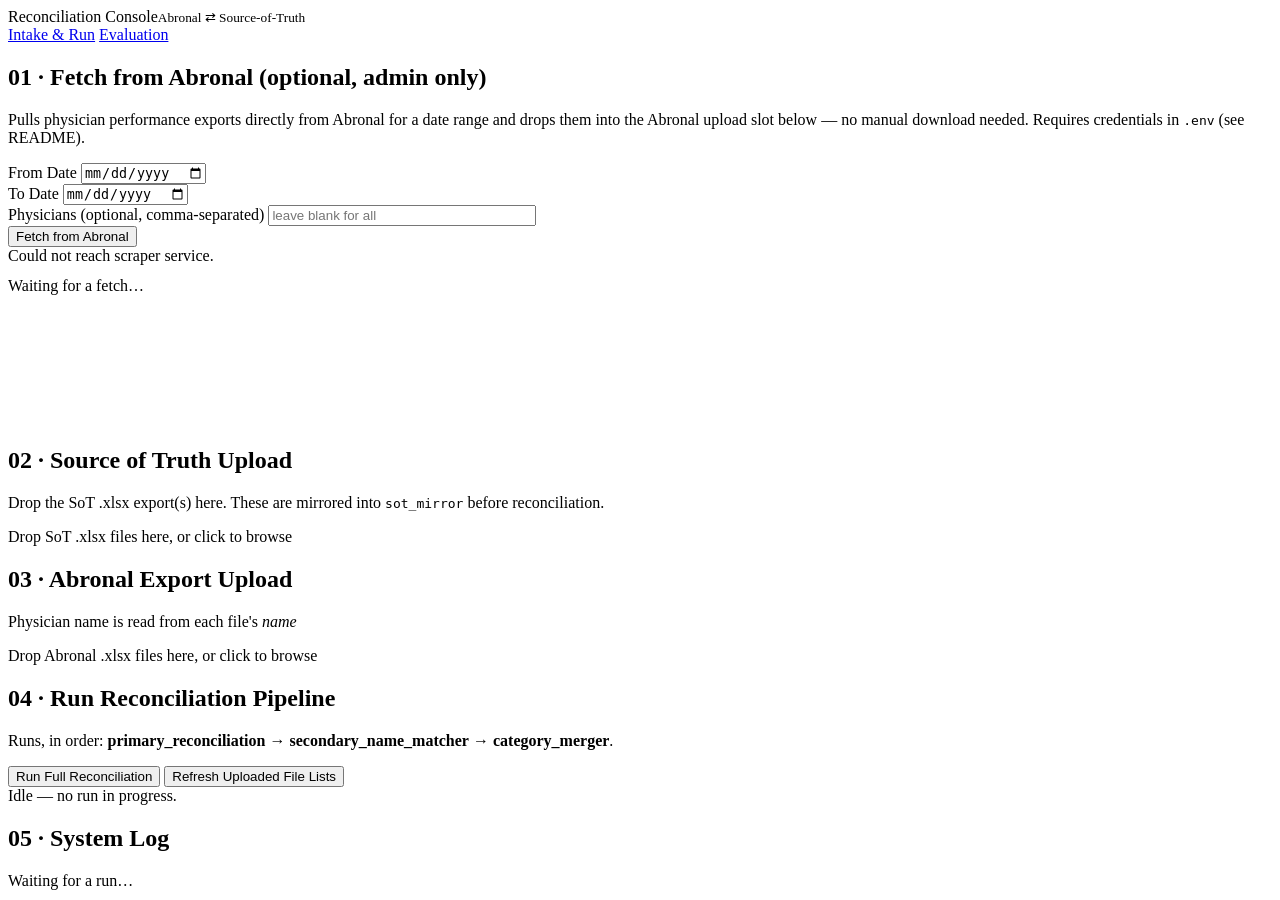
==== frontend/index.html @ 1ea1be26 "fork" ====
<!DOCTYPE html>
<html lang="en">
<head>
<meta charset="UTF-8">
<title>Reconciliation Console — Intake</title>
<link rel="stylesheet" href="/static/style.css?v=7">
</head>
<body>
<header class="masthead">
  <div class="title">Reconciliation Console<small>Abronal ⇄ Source-of-Truth</small></div>
  <div class="header-right">
    <nav class="tabs">
      <a href="/">Intake &amp; Run</a>
      <a href="/evaluation">Evaluation</a>
      <a href="/admin" id="adminTabLink" style="display:none;">Admin</a>
    </nav>
    <div class="user-chip" id="userChip"></div>
  </div>
</header>

<main>
  <div class="card" id="scrapeCard">
    <h2>01 · Fetch from Abronal (optional, admin only)</h2>
    <p class="meta-line">Pulls physician performance exports directly from Abronal for a date range and drops them into the Abronal upload slot below — no manual download needed. Requires credentials in <code>.env</code> (see README).</p>
    <div class="filters-row">
      <div class="field">
        <label>From Date</label>
        <input type="date" id="scrapeFrom">
      </div>
      <div class="field">
        <label>To Date</label>
        <input type="date" id="scrapeTo">
      </div>
      <div class="field">
        <label>Physicians (optional, comma-separated)</label>
        <input type="text" id="scrapePhysicians" placeholder="leave blank for all" style="width:260px;">
      </div>
      <div class="field">
        <button id="scrapeBtn">Fetch from Abronal</button>
      </div>
    </div>
    <div class="progress-wrap">
      <div class="progress-bar"><div class="progress-fill" id="scrapeFill"></div></div>
      <div class="progress-label" id="scrapeLabel">Idle — no fetch in progress.</div>
    </div>
    <div class="status-banner" id="scrapeBanner"></div>
    <div class="log-window" id="scrapeLog" style="height:150px; margin-top:12px;">Waiting for a fetch…</div>
  </div>

  <div class="grid-2">
    <div class="card">
      <h2>02 · Source of Truth Upload</h2>
      <p class="meta-line">Drop the SoT .xlsx export(s) here. These are mirrored into <code>sot_mirror</code> before reconciliation.</p>
      <div class="dropzone" id="sotZone">Drop SoT .xlsx files here, or click to browse</div>
      <input type="file" id="sotInput" accept=".xlsx" multiple style="display:none">
      <div class="filelist" id="sotList"></div>
    </div>

    <div class="card">
      <h2>03 · Abronal Export Upload</h2>
      <p class="meta-line">Physician name is read from each file's <em>name</em> </p>
      <div class="dropzone" id="abrZone">Drop Abronal .xlsx files here, or click to browse</div>
      <input type="file" id="abrInput" accept=".xlsx" multiple style="display:none">
      <div class="filelist" id="abrList"></div>
    </div>
  </div>

  <div class="card">
    <h2>04 · Run Reconciliation Pipeline</h2>
    <p class="meta-line">Runs, in order: <b>primary_reconciliation</b> → <b>secondary_name_matcher</b> → <b>category_merger</b>.</p>
    <div class="actions">
      <button id="runBtn">Run Full Reconciliation</button>
      <button id="refreshUploadsBtn" class="secondary">Refresh Uploaded File Lists</button>
    </div>

    <div class="progress-wrap">
      <div class="progress-bar"><div class="progress-fill" id="progressFill"></div></div>
      <div class="progress-label" id="progressLabel">Idle — no run in progress.</div>
    </div>

    <div class="status-banner" id="statusBanner"></div>
  </div>

  <div class="card">
    <h2>05 · System Log</h2>
    <div class="log-window" id="logWindow">Waiting for a run…</div>
  </div>
</main>

<script>
const API = "/api";

function wireDropzone(zoneId, inputId, listId, endpoint) {
  const zone = document.getElementById(zoneId);
  const input = document.getElementById(inputId);
  const list = document.getElementById(listId);

  zone.addEventListener('click', () => input.click());
  ['dragenter','dragover'].forEach(ev => zone.addEventListener(ev, e => { e.preventDefault(); zone.classList.add('drag'); }));
  ['dragleave','drop'].forEach(ev => zone.addEventListener(ev, e => { e.preventDefault(); zone.classList.remove('drag'); }));
  zone.addEventListener('drop', e => upload(e.dataTransfer.files));
  input.addEventListener('change', e => upload(e.target.files));

  async function upload(files) {
    if (!files || !files.length) return;
    const fd = new FormData();
    for (const f of files) fd.append('files', f);
    zone.textContent = 'Uploading…';
    const res = await fetch(`${API}/pipeline/upload/${endpoint}`, { method: 'POST', body: fd });
    const data = await res.json();
    zone.textContent = `Drop more ${endpoint === 'sot' ? 'SoT' : 'Abronal'} .xlsx files here, or click to browse`;
    refreshUploads();
  }
}
wireDropzone('sotZone', 'sotInput', 'sotList', 'sot');
wireDropzone('abrZone', 'abrInput', 'abrList', 'abronal');

async function checkScraperConfig() {
  const scrapeBtn = document.getElementById('scrapeBtn');
  const scrapeLabel = document.getElementById('scrapeLabel');
  try {
    const res = await fetch(`${API}/scraper/config-check`);
    const data = await res.json();
    if (!data.configured) {
      scrapeLabel.textContent = 'Not configured — add BASE_URL / USERNAME / PASSWORD / ROLE to .env (see README).';
    }
  } catch (e) {
    scrapeLabel.textContent = 'Could not reach scraper service.';
  }
}
checkScraperConfig();

document.getElementById('scrapeBtn').addEventListener('click', async () => {
  const scrapeBtn = document.getElementById('scrapeBtn');
  const scrapeLog = document.getElementById('scrapeLog');
  const scrapeFill = document.getElementById('scrapeFill');
  const scrapeLabel = document.getElementById('scrapeLabel');
  const scrapeBanner = document.getElementById('scrapeBanner');

  const fromDate = document.getElementById('scrapeFrom').value;
  const toDate = document.getElementById('scrapeTo').value;
  const physicansRaw = document.getElementById('scrapePhysicians').value.trim();
  if (!fromDate || !toDate) {
    alert('Pick a From and To date first.');
    return;
  }
  const physicians = physicansRaw ? physicansRaw.split(',').map(s => s.trim()).filter(Boolean) : null;

  scrapeBtn.disabled = true;
  scrapeLog.textContent = '';
  scrapeBanner.className = 'status-banner';
  scrapeFill.style.width = '5%';
  scrapeLabel.textContent = 'Starting fetch…';

  const res = await fetch(`${API}/scraper/run`, {
    method: 'POST',
    headers: { 'Content-Type': 'application/json' },
    body: JSON.stringify({ from_date: fromDate, to_date: toDate, physicians }),
  });
  const { batch_id } = await res.json();

  const proto = location.protocol === 'https:' ? 'wss' : 'ws';
  const ws = new WebSocket(`${proto}://${location.host}/api/scraper/ws/${batch_id}`);

  ws.onmessage = (evt) => {
    const line = evt.data;
    if (line.startsWith('SCRAPE_DONE::')) {
      const success = line.endsWith('success');
      scrapeFill.style.width = success ? '100%' : scrapeFill.style.width;
      scrapeLabel.textContent = success ? 'Fetch complete.' : 'Fetch failed — see log.';
      scrapeBanner.textContent = success
        ? `Abronal export fetched successfully. Files are now in the Abronal upload list below.`
        : `Fetch failed. Check the log window above for details.`;
      scrapeBanner.classList.add('show', success ? 'success' : 'fail');
      scrapeBtn.disabled = false;
      ws.close();
      refreshUploads();
      return;
    }
    scrapeLog.textContent += line + '\n';
    scrapeLog.scrollTop = scrapeLog.scrollHeight;
    scrapeLabel.textContent = line;
    if (line.startsWith('Launching')) scrapeFill.style.width = '10%';
    if (line.startsWith('Logging in')) scrapeFill.style.width = '20%';
    if (line.startsWith('Opening')) scrapeFill.style.width = '30%';
    if (line.startsWith('Will export')) scrapeFill.style.width = '40%';
    const m = line.match(/^\[(\d+)\/(\d+)\]/);
    if (m) scrapeFill.style.width = (40 + (Number(m[1]) / Number(m[2])) * 55) + '%';
  };
  ws.onerror = () => { scrapeLabel.textContent = 'Connection lost.'; scrapeBtn.disabled = false; };
});

async function refreshUploads() {
  const res = await fetch(`${API}/pipeline/uploads`);
  const data = await res.json();
  document.getElementById('sotList').innerHTML = data.sot.map(n => `<div>${n}</div>`).join('') || '<div>(none uploaded yet)</div>';
  document.getElementById('abrList').innerHTML = data.abronal.map(n => `<div>${n}</div>`).join('') || '<div>(none uploaded yet)</div>';
}
document.getElementById('refreshUploadsBtn').addEventListener('click', refreshUploads);
refreshUploads();

const STEP_PROGRESS = {
  'primary_reconciliation': 15,
  'secondary_name_matcher': 55,
  'category_merger': 80,
};

document.getElementById('runBtn').addEventListener('click', async () => {
  const runBtn = document.getElementById('runBtn');
  const logWindow = document.getElementById('logWindow');
  const fill = document.getElementById('progressFill');
  const label = document.getElementById('progressLabel');
  const banner = document.getElementById('statusBanner');

  runBtn.disabled = true;
  logWindow.textContent = '';
  banner.className = 'status-banner';
  fill.style.width = '2%';
  label.textContent = 'Starting run…';

  const res = await fetch(`${API}/pipeline/run`, { method: 'POST' });
  const { batch_id } = await res.json();

  const proto = location.protocol === 'https:' ? 'wss' : 'ws';
  const ws = new WebSocket(`${proto}://${location.host}/api/pipeline/ws/${batch_id}`);

  ws.onmessage = (evt) => {
    const line = evt.data;
    if (line.startsWith('PIPELINE_DONE::')) {
      const success = line.endsWith('success');
      fill.style.width = success ? '100%' : fill.style.width;
      label.textContent = success ? 'Complete.' : 'Failed — see log.';
      banner.textContent = success
        ? `Reconciliation complete. Batch ${batch_id}. Review results on the Evaluation page.`
        : `Reconciliation failed. Check the log window above for details.`;
      banner.classList.add('show', success ? 'success' : 'fail');
      runBtn.disabled = false;
      ws.close();
      return;
    }
    logWindow.textContent += line + '\n';
    logWindow.scrollTop = logWindow.scrollHeight;

    for (const [step, pct] of Object.entries(STEP_PROGRESS)) {
      if (line.includes(step) || line.toLowerCase().includes(step.replace(/_/g, ' '))) {
        fill.style.width = pct + '%';
        label.textContent = line;
      }
    }
    if (line.startsWith('STEP')) label.textContent = line;
  };
  ws.onerror = () => { label.textContent = 'Connection lost.'; runBtn.disabled = false; };
});

// ── Auth: populate user chip, show Admin tab, wire logout ───────
(async function initUserChip() {
  const res = await fetch('/api/auth/me');
  const data = await res.json();
  if (!data.authenticated) { window.location.href = '/login'; return; }
  document.querySelectorAll('nav.tabs a').forEach(a => {
    a.classList.toggle('active', a.getAttribute('href') === '/');
  });
  const adminLink = document.getElementById('adminTabLink');
  if (adminLink) adminLink.style.display = data.role === 'admin' ? '' : 'none';
  const scrapeCard = document.getElementById('scrapeCard');
  if (scrapeCard) scrapeCard.style.display = data.role === 'admin' ? '' : 'none';
  const chip = document.getElementById('userChip');
  if (chip) {
    chip.innerHTML = `<span><b>${data.username}</b></span><span class="role-badge">${data.role}</span><button class="secondary" id="logoutBtn">Log Out</button>`;
    document.getElementById('logoutBtn').addEventListener('click', async () => {
      await fetch('/api/auth/logout', { method: 'POST' });
      window.location.href = '/login';
    });
  }
})();
</script>
</body>
</html>
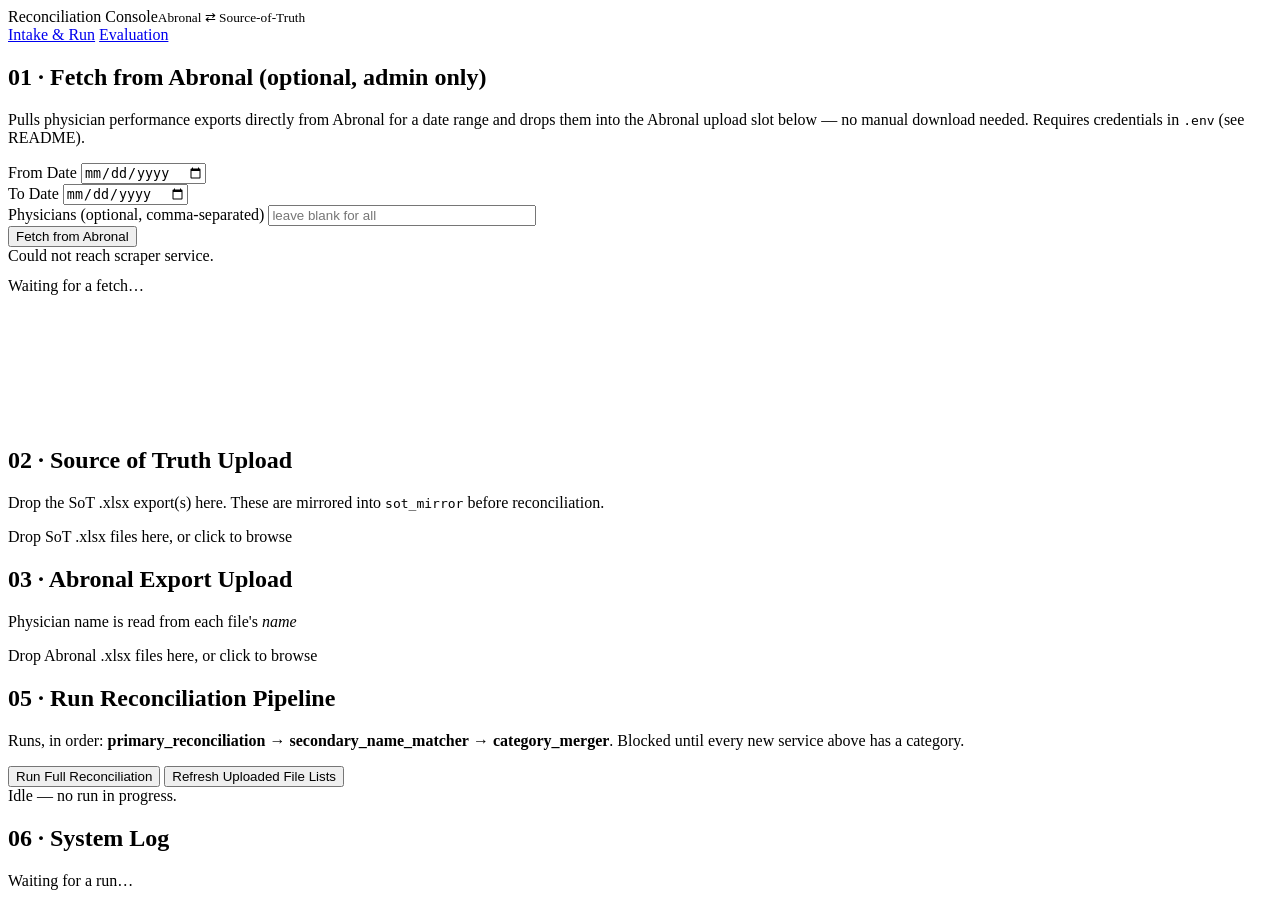
==== commit 8bfb3682: "Implement new service categorization and database management features - Added a new intake step for " ====
--- a/frontend/index.html
+++ b/frontend/index.html
@@ -65,9 +65,27 @@
     </div>
   </div>
 
+  <div class="card" id="newServicesCard" style="display:none;">
+    <h2>04 · Categorize new services</h2>
+    <p class="meta-line">These services appear in the current uploads but are not in <code>dictionary.json</code>. Assign a category for each before running reconciliation (otherwise they would be stored as Other).</p>
+    <div class="table-scroll" style="max-height:320px;">
+      <table id="newServicesTable">
+        <thead>
+          <tr><th>Service</th><th>Source</th><th>Category</th></tr>
+        </thead>
+        <tbody></tbody>
+      </table>
+    </div>
+    <div class="actions">
+      <button id="saveCategoriesBtn">Save categories to dictionary</button>
+      <button id="refreshNewServicesBtn" class="secondary">Rescan uploads</button>
+    </div>
+    <div class="status-banner" id="newServicesBanner"></div>
+  </div>
+
   <div class="card">
-    <h2>04 · Run Reconciliation Pipeline</h2>
-    <p class="meta-line">Runs, in order: <b>primary_reconciliation</b> → <b>secondary_name_matcher</b> → <b>category_merger</b>.</p>
+    <h2>05 · Run Reconciliation Pipeline</h2>
+    <p class="meta-line">Runs, in order: <b>primary_reconciliation</b> → <b>secondary_name_matcher</b> → <b>category_merger</b>. Blocked until every new service above has a category.</p>
     <div class="actions">
       <button id="runBtn">Run Full Reconciliation</button>
       <button id="refreshUploadsBtn" class="secondary">Refresh Uploaded File Lists</button>
@@ -82,7 +100,7 @@
   </div>
 
   <div class="card">
-    <h2>05 · System Log</h2>
+    <h2>06 · System Log</h2>
     <div class="log-window" id="logWindow">Waiting for a run…</div>
   </div>
 </main>
@@ -110,13 +128,42 @@
     const data = await res.json();
     zone.textContent = `Drop more ${endpoint === 'sot' ? 'SoT' : 'Abronal'} .xlsx files here, or click to browse`;
     refreshUploads();
+    refreshNewServices();
   }
 }
 wireDropzone('sotZone', 'sotInput', 'sotList', 'sot');
 wireDropzone('abrZone', 'abrInput', 'abrList', 'abronal');
 
+const STEP_PROGRESS = {
+  'primary_reconciliation': 15,
+  'secondary_name_matcher': 55,
+  'category_merger': 80,
+};
+
+function wsUrl(path) {
+  const proto = location.protocol === 'https:' ? 'wss' : 'ws';
+  return `${proto}://${location.host}${path}`;
+}
+
+function saveIntakeUi() {
+  const state = {
+    scrapeFrom: document.getElementById('scrapeFrom').value,
+    scrapeTo: document.getElementById('scrapeTo').value,
+    scrapePhysicians: document.getElementById('scrapePhysicians').value,
+  };
+  fetch(`${API}/runtime/ui`, {
+    method: 'PUT',
+    headers: { 'Content-Type': 'application/json' },
+    body: JSON.stringify({ page: 'intake', state }),
+  }).catch(() => {});
+}
+
+['scrapeFrom', 'scrapeTo', 'scrapePhysicians'].forEach(id => {
+  const el = document.getElementById(id);
+  if (el) el.addEventListener('change', saveIntakeUi);
+});
+
 async function checkScraperConfig() {
-  const scrapeBtn = document.getElementById('scrapeBtn');
   const scrapeLabel = document.getElementById('scrapeLabel');
   try {
     const res = await fetch(`${API}/scraper/config-check`);
@@ -128,42 +175,15 @@
     scrapeLabel.textContent = 'Could not reach scraper service.';
   }
 }
-checkScraperConfig();
-
-document.getElementById('scrapeBtn').addEventListener('click', async () => {
-  const scrapeBtn = document.getElementById('scrapeBtn');
+
+function applyScrapeLines(lines, { live } = { live: false }) {
   const scrapeLog = document.getElementById('scrapeLog');
   const scrapeFill = document.getElementById('scrapeFill');
   const scrapeLabel = document.getElementById('scrapeLabel');
   const scrapeBanner = document.getElementById('scrapeBanner');
-
-  const fromDate = document.getElementById('scrapeFrom').value;
-  const toDate = document.getElementById('scrapeTo').value;
-  const physicansRaw = document.getElementById('scrapePhysicians').value.trim();
-  if (!fromDate || !toDate) {
-    alert('Pick a From and To date first.');
-    return;
-  }
-  const physicians = physicansRaw ? physicansRaw.split(',').map(s => s.trim()).filter(Boolean) : null;
-
-  scrapeBtn.disabled = true;
+  const scrapeBtn = document.getElementById('scrapeBtn');
   scrapeLog.textContent = '';
-  scrapeBanner.className = 'status-banner';
-  scrapeFill.style.width = '5%';
-  scrapeLabel.textContent = 'Starting fetch…';
-
-  const res = await fetch(`${API}/scraper/run`, {
-    method: 'POST',
-    headers: { 'Content-Type': 'application/json' },
-    body: JSON.stringify({ from_date: fromDate, to_date: toDate, physicians }),
-  });
-  const { batch_id } = await res.json();
-
-  const proto = location.protocol === 'https:' ? 'wss' : 'ws';
-  const ws = new WebSocket(`${proto}://${location.host}/api/scraper/ws/${batch_id}`);
-
-  ws.onmessage = (evt) => {
-    const line = evt.data;
+  for (const line of lines) {
     if (line.startsWith('SCRAPE_DONE::')) {
       const success = line.endsWith('success');
       scrapeFill.style.width = success ? '100%' : scrapeFill.style.width;
@@ -171,10 +191,53 @@
       scrapeBanner.textContent = success
         ? `Abronal export fetched successfully. Files are now in the Abronal upload list below.`
         : `Fetch failed. Check the log window above for details.`;
-      scrapeBanner.classList.add('show', success ? 'success' : 'fail');
+      scrapeBanner.className = 'status-banner show ' + (success ? 'success' : 'fail');
+      scrapeBtn.disabled = false;
+      if (!live) refreshUploads();
+      continue;
+    }
+    scrapeLog.textContent += line + '\n';
+    scrapeLabel.textContent = line;
+    if (line.startsWith('Launching')) scrapeFill.style.width = '10%';
+    if (line.startsWith('Logging in')) scrapeFill.style.width = '20%';
+    if (line.startsWith('Opening')) scrapeFill.style.width = '30%';
+    if (line.startsWith('Will export')) scrapeFill.style.width = '40%';
+    const m = line.match(/^\[(\d+)\/(\d+)\]/);
+    if (m) scrapeFill.style.width = (40 + (Number(m[1]) / Number(m[2])) * 55) + '%';
+  }
+  scrapeLog.scrollTop = scrapeLog.scrollHeight;
+}
+
+function watchScrape(batchId, { replayed } = { replayed: false }) {
+  const scrapeBtn = document.getElementById('scrapeBtn');
+  const scrapeLog = document.getElementById('scrapeLog');
+  const scrapeFill = document.getElementById('scrapeFill');
+  const scrapeLabel = document.getElementById('scrapeLabel');
+  const scrapeBanner = document.getElementById('scrapeBanner');
+  scrapeBtn.disabled = true;
+  if (!replayed) {
+    scrapeLog.textContent = '';
+    scrapeBanner.className = 'status-banner';
+    scrapeFill.style.width = '5%';
+    scrapeLabel.textContent = 'Starting fetch…';
+  }
+  const ws = new WebSocket(wsUrl(`/api/scraper/ws/${batchId}`));
+  let sawDone = false;
+  ws.onmessage = (evt) => {
+    const line = evt.data;
+    if (line.startsWith('SCRAPE_DONE::')) {
+      sawDone = true;
+      const success = line.endsWith('success');
+      scrapeFill.style.width = success ? '100%' : scrapeFill.style.width;
+      scrapeLabel.textContent = success ? 'Fetch complete.' : 'Fetch failed — see log.';
+      scrapeBanner.textContent = success
+        ? `Abronal export fetched successfully. Files are now in the Abronal upload list below.`
+        : `Fetch failed. Check the log window above for details.`;
+      scrapeBanner.className = 'status-banner show ' + (success ? 'success' : 'fail');
       scrapeBtn.disabled = false;
       ws.close();
       refreshUploads();
+      refreshNewServices();
       return;
     }
     scrapeLog.textContent += line + '\n';
@@ -187,7 +250,130 @@
     const m = line.match(/^\[(\d+)\/(\d+)\]/);
     if (m) scrapeFill.style.width = (40 + (Number(m[1]) / Number(m[2])) * 55) + '%';
   };
-  ws.onerror = () => { scrapeLabel.textContent = 'Connection lost.'; scrapeBtn.disabled = false; };
+  ws.onerror = () => {
+    if (!sawDone) {
+      scrapeLabel.textContent = 'Connection lost — reopen Intake to resume log stream.';
+      scrapeBtn.disabled = false;
+    }
+  };
+}
+
+document.getElementById('scrapeBtn').addEventListener('click', async () => {
+  const fromDate = document.getElementById('scrapeFrom').value;
+  const toDate = document.getElementById('scrapeTo').value;
+  const physicansRaw = document.getElementById('scrapePhysicians').value.trim();
+  if (!fromDate || !toDate) {
+    alert('Pick a From and To date first.');
+    return;
+  }
+  saveIntakeUi();
+  const physicians = physicansRaw ? physicansRaw.split(',').map(s => s.trim()).filter(Boolean) : null;
+  const res = await fetch(`${API}/scraper/run`, {
+    method: 'POST',
+    headers: { 'Content-Type': 'application/json' },
+    body: JSON.stringify({ from_date: fromDate, to_date: toDate, physicians }),
+  });
+  const data = await res.json();
+  watchScrape(data.batch_id, { replayed: !!data.resumed });
+});
+
+function applyPipelineLines(lines) {
+  const logWindow = document.getElementById('logWindow');
+  const fill = document.getElementById('progressFill');
+  const label = document.getElementById('progressLabel');
+  const banner = document.getElementById('statusBanner');
+  const runBtn = document.getElementById('runBtn');
+  logWindow.textContent = '';
+  for (const line of lines) {
+    if (line.startsWith('PIPELINE_DONE::')) {
+      const success = line.endsWith('success');
+      fill.style.width = success ? '100%' : fill.style.width;
+      label.textContent = success ? 'Complete.' : 'Failed — see log.';
+      banner.textContent = success
+        ? `Reconciliation complete. Review results on the Evaluation page.`
+        : `Reconciliation failed. Check the log window above for details.`;
+      banner.className = 'status-banner show ' + (success ? 'success' : 'fail');
+      runBtn.disabled = false;
+      continue;
+    }
+    logWindow.textContent += line + '\n';
+    for (const [step, pct] of Object.entries(STEP_PROGRESS)) {
+      if (line.includes(step) || line.toLowerCase().includes(step.replace(/_/g, ' '))) {
+        fill.style.width = pct + '%';
+        label.textContent = line;
+      }
+    }
+    if (line.startsWith('STEP')) label.textContent = line;
+  }
+  logWindow.scrollTop = logWindow.scrollHeight;
+}
+
+function watchPipeline(batchId, { replayed } = { replayed: false }) {
+  const runBtn = document.getElementById('runBtn');
+  const logWindow = document.getElementById('logWindow');
+  const fill = document.getElementById('progressFill');
+  const label = document.getElementById('progressLabel');
+  const banner = document.getElementById('statusBanner');
+  runBtn.disabled = true;
+  if (!replayed) {
+    logWindow.textContent = '';
+    banner.className = 'status-banner';
+    fill.style.width = '2%';
+    label.textContent = 'Starting run…';
+  }
+  const ws = new WebSocket(wsUrl(`/api/pipeline/ws/${batchId}`));
+  let sawDone = false;
+  ws.onmessage = (evt) => {
+    const line = evt.data;
+    if (line.startsWith('PIPELINE_DONE::')) {
+      sawDone = true;
+      const success = line.endsWith('success');
+      fill.style.width = success ? '100%' : fill.style.width;
+      label.textContent = success ? 'Complete.' : 'Failed — see log.';
+      banner.textContent = success
+        ? `Reconciliation complete. Review results on the Evaluation page.`
+        : `Reconciliation failed. Check the log window above for details.`;
+      banner.className = 'status-banner show ' + (success ? 'success' : 'fail');
+      runBtn.disabled = false;
+      ws.close();
+      return;
+    }
+    logWindow.textContent += line + '\n';
+    logWindow.scrollTop = logWindow.scrollHeight;
+    for (const [step, pct] of Object.entries(STEP_PROGRESS)) {
+      if (line.includes(step) || line.toLowerCase().includes(step.replace(/_/g, ' '))) {
+        fill.style.width = pct + '%';
+        label.textContent = line;
+      }
+    }
+    if (line.startsWith('STEP')) label.textContent = line;
+  };
+  ws.onerror = () => {
+    if (!sawDone) {
+      label.textContent = 'Connection lost — reopen Intake to resume log stream.';
+      runBtn.disabled = false;
+    }
+  };
+}
+
+document.getElementById('runBtn').addEventListener('click', async () => {
+  const banner = document.getElementById('statusBanner');
+  const res = await fetch(`${API}/pipeline/run`, { method: 'POST' });
+  const data = await res.json();
+  if (res.status === 409) {
+    const detail = data.detail || {};
+    banner.className = 'status-banner show fail';
+    banner.textContent = detail.message || 'Categorize new services before running.';
+    await renderNewServices(detail);
+    document.getElementById('newServicesCard').scrollIntoView({ behavior: 'smooth', block: 'start' });
+    return;
+  }
+  if (!res.ok) {
+    banner.className = 'status-banner show fail';
+    banner.textContent = data.detail || 'Failed to start pipeline.';
+    return;
+  }
+  watchPipeline(data.batch_id, { replayed: !!data.resumed });
 });
 
 async function refreshUploads() {
@@ -196,67 +382,132 @@
   document.getElementById('sotList').innerHTML = data.sot.map(n => `<div>${n}</div>`).join('') || '<div>(none uploaded yet)</div>';
   document.getElementById('abrList').innerHTML = data.abronal.map(n => `<div>${n}</div>`).join('') || '<div>(none uploaded yet)</div>';
 }
-document.getElementById('refreshUploadsBtn').addEventListener('click', refreshUploads);
-refreshUploads();
-
-const STEP_PROGRESS = {
-  'primary_reconciliation': 15,
-  'secondary_name_matcher': 55,
-  'category_merger': 80,
-};
-
-document.getElementById('runBtn').addEventListener('click', async () => {
-  const runBtn = document.getElementById('runBtn');
-  const logWindow = document.getElementById('logWindow');
-  const fill = document.getElementById('progressFill');
-  const label = document.getElementById('progressLabel');
-  const banner = document.getElementById('statusBanner');
-
-  runBtn.disabled = true;
-  logWindow.textContent = '';
-  banner.className = 'status-banner';
-  fill.style.width = '2%';
-  label.textContent = 'Starting run…';
-
-  const res = await fetch(`${API}/pipeline/run`, { method: 'POST' });
-  const { batch_id } = await res.json();
-
-  const proto = location.protocol === 'https:' ? 'wss' : 'ws';
-  const ws = new WebSocket(`${proto}://${location.host}/api/pipeline/ws/${batch_id}`);
-
-  ws.onmessage = (evt) => {
-    const line = evt.data;
-    if (line.startsWith('PIPELINE_DONE::')) {
-      const success = line.endsWith('success');
-      fill.style.width = success ? '100%' : fill.style.width;
-      label.textContent = success ? 'Complete.' : 'Failed — see log.';
-      banner.textContent = success
-        ? `Reconciliation complete. Batch ${batch_id}. Review results on the Evaluation page.`
-        : `Reconciliation failed. Check the log window above for details.`;
-      banner.classList.add('show', success ? 'success' : 'fail');
-      runBtn.disabled = false;
-      ws.close();
-      return;
-    }
-    logWindow.textContent += line + '\n';
-    logWindow.scrollTop = logWindow.scrollHeight;
-
-    for (const [step, pct] of Object.entries(STEP_PROGRESS)) {
-      if (line.includes(step) || line.toLowerCase().includes(step.replace(/_/g, ' '))) {
-        fill.style.width = pct + '%';
-        label.textContent = line;
+document.getElementById('refreshUploadsBtn').addEventListener('click', async () => {
+  await refreshUploads();
+  await refreshNewServices();
+});
+
+let lastCategories = [];
+
+async function renderNewServices(payload) {
+  const card = document.getElementById('newServicesCard');
+  const tbody = document.querySelector('#newServicesTable tbody');
+  const services = (payload && payload.new_services) || [];
+  const categories = (payload && payload.categories) || lastCategories;
+  lastCategories = categories;
+  if (!services.length) {
+    card.style.display = 'none';
+    tbody.innerHTML = '';
+    document.getElementById('runBtn').disabled = false;
+    return;
+  }
+  card.style.display = '';
+  document.getElementById('runBtn').disabled = true;
+  const opts = categories.map(c => `<option value="${c}">${c}</option>`).join('');
+  tbody.innerHTML = services.map((s, i) => {
+    const name = typeof s === 'string' ? s : s.service;
+    const sources = (s.sources || []).join(', ') || '—';
+    return `<tr>
+      <td>${name}</td>
+      <td style="color:var(--muted);font-size:12px;">${sources}</td>
+      <td><select class="new-svc-cat" data-service="${String(name).replace(/"/g, '&quot;')}">${opts}</select></td>
+    </tr>`;
+  }).join('');
+  // Default select to Other if present
+  tbody.querySelectorAll('select.new-svc-cat').forEach(sel => {
+    if ([...sel.options].some(o => o.value === 'Other')) sel.value = 'Other';
+  });
+}
+
+async function refreshNewServices() {
+  try {
+    const res = await fetch(`${API}/pipeline/new-services`);
+    const data = await res.json();
+    if (!res.ok) return;
+    await renderNewServices(data);
+    const banner = document.getElementById('newServicesBanner');
+    if ((data.new_services || []).length) {
+      banner.className = 'status-banner show fail';
+      banner.textContent = `${data.new_services.length} new service(s) need a category before Run.`;
+    } else {
+      banner.className = 'status-banner';
+      banner.textContent = '';
+    }
+  } catch (e) { /* ignore */ }
+}
+
+document.getElementById('refreshNewServicesBtn').addEventListener('click', refreshNewServices);
+
+document.getElementById('saveCategoriesBtn').addEventListener('click', async () => {
+  const banner = document.getElementById('newServicesBanner');
+  const assignments = {};
+  document.querySelectorAll('select.new-svc-cat').forEach(sel => {
+    assignments[sel.dataset.service] = sel.value;
+  });
+  if (!Object.keys(assignments).length) {
+    banner.className = 'status-banner show fail';
+    banner.textContent = 'Nothing to save.';
+    return;
+  }
+  const res = await fetch(`${API}/pipeline/categorize-services`, {
+    method: 'POST',
+    headers: { 'Content-Type': 'application/json' },
+    body: JSON.stringify({ assignments }),
+  });
+  const data = await res.json();
+  if (!res.ok) {
+    banner.className = 'status-banner show fail';
+    banner.textContent = data.detail || 'Failed to save categories.';
+    return;
+  }
+  banner.className = 'status-banner show success';
+  banner.textContent = `Saved ${data.saved} service(s) to dictionary.json.`;
+  await renderNewServices(data.remaining || { new_services: [] });
+});
+
+checkScraperConfig();
+refreshUploads().then(refreshNewServices);
+restoreRuntime();
+
+async function restoreRuntime() {
+  try {
+    const res = await fetch(`${API}/runtime/status`);
+    const state = await res.json();
+    const ui = (state.ui && state.ui.intake) || {};
+    if (ui.scrapeFrom) document.getElementById('scrapeFrom').value = ui.scrapeFrom;
+    if (ui.scrapeTo) document.getElementById('scrapeTo').value = ui.scrapeTo;
+    if (ui.scrapePhysicians != null) document.getElementById('scrapePhysicians').value = ui.scrapePhysicians;
+
+    const scrape = state.scrape;
+    if (scrape && scrape.batch_id) {
+      if (scrape.from_date) document.getElementById('scrapeFrom').value = scrape.from_date;
+      if (scrape.to_date) document.getElementById('scrapeTo').value = scrape.to_date;
+      if (scrape.status === 'running') {
+        watchScrape(scrape.batch_id, { replayed: false });
+      } else {
+        applyScrapeLines(scrape.lines || []);
       }
     }
-    if (line.startsWith('STEP')) label.textContent = line;
-  };
-  ws.onerror = () => { label.textContent = 'Connection lost.'; runBtn.disabled = false; };
-});
+
+    const pipe = state.pipeline;
+    if (pipe && pipe.batch_id) {
+      if (pipe.status === 'running') {
+        watchPipeline(pipe.batch_id, { replayed: false });
+      } else {
+        applyPipelineLines(pipe.lines || []);
+      }
+    }
+  } catch (e) {
+    /* ignore — fresh page */
+  }
+}
 
 // ── Auth: populate user chip, show Admin tab, wire logout ───────
 (async function initUserChip() {
   const res = await fetch('/api/auth/me');
   const data = await res.json();
   if (!data.authenticated) { window.location.href = '/login'; return; }
+  if (data.role === 'user') { window.location.href = '/report'; return; }
   document.querySelectorAll('nav.tabs a').forEach(a => {
     a.classList.toggle('active', a.getAttribute('href') === '/');
   });
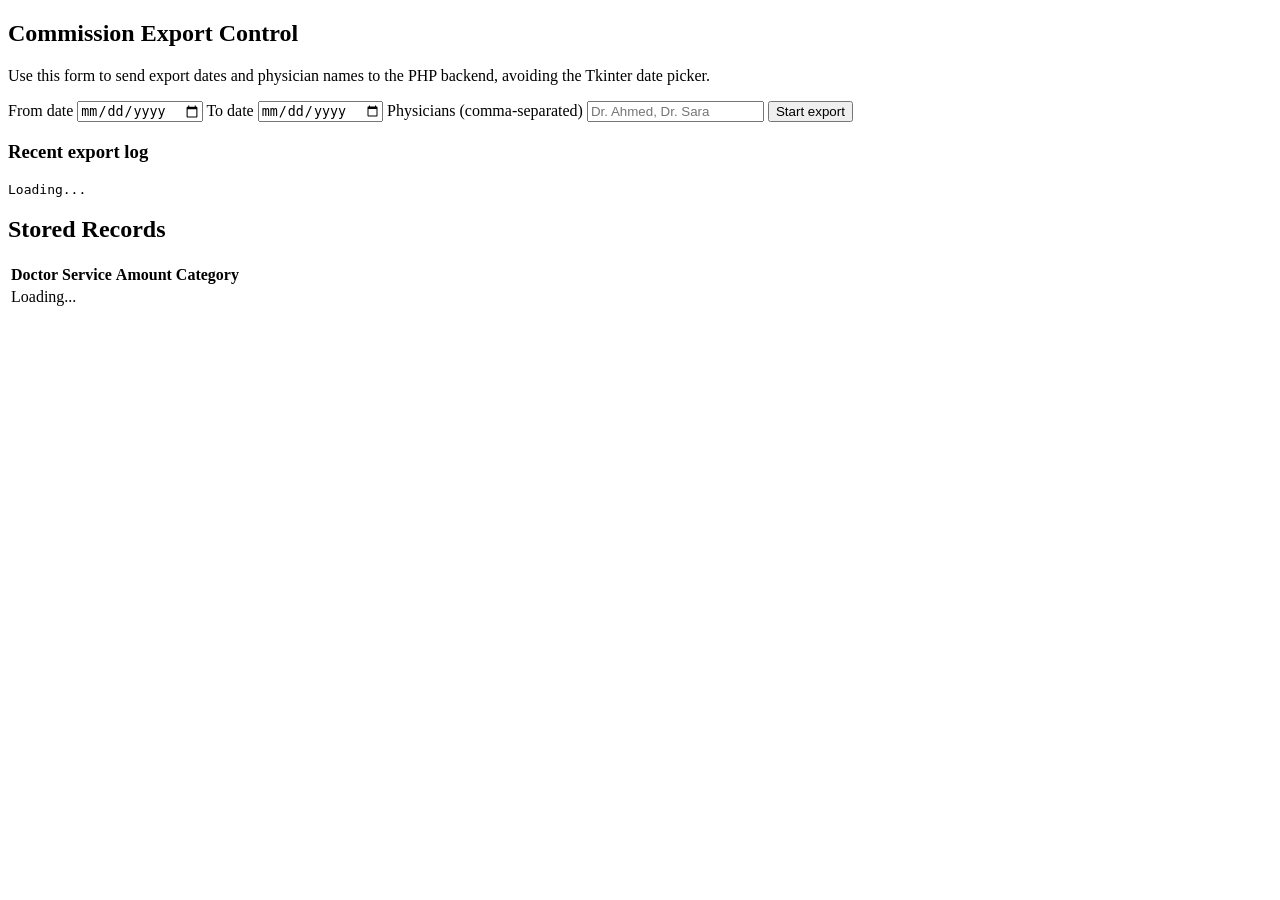
==== commit 50d8e4fc: "Refactor index.html for improved structure and semantics - Changed the doctype declaration to lowerc" ====
--- a/frontend/index.html
+++ b/frontend/index.html
@@ -1,529 +1,57 @@
-<!DOCTYPE html>
+<!doctype html>
 <html lang="en">
-<head>
-<meta charset="UTF-8">
-<title>Reconciliation Console — Intake</title>
-<link rel="stylesheet" href="/static/style.css?v=7">
-</head>
-<body>
-<header class="masthead">
-  <div class="title">Reconciliation Console<small>Abronal ⇄ Source-of-Truth</small></div>
-  <div class="header-right">
-    <nav class="tabs">
-      <a href="/">Intake &amp; Run</a>
-      <a href="/evaluation">Evaluation</a>
-      <a href="/admin" id="adminTabLink" style="display:none;">Admin</a>
-    </nav>
-    <div class="user-chip" id="userChip"></div>
-  </div>
-</header>
+  <head>
+    <meta charset="UTF-8" />
+    <meta name="viewport" content="width=device-width, initial-scale=1.0" />
+    <title>Commission Dashboard</title>
+    <link rel="stylesheet" href="/styles.css" />
+  </head>
+  <body>
+    <main class="app">
+      <section class="panel">
+        <h1>Commission Export Control</h1>
+        <p>Use this form to send export dates and physician names to the PHP backend, avoiding the Tkinter date picker.</p>
 
-<main>
-  <div class="card" id="scrapeCard">
-    <h2>01 · Fetch from Abronal (optional, admin only)</h2>
-    <p class="meta-line">Pulls physician performance exports directly from Abronal for a date range and drops them into the Abronal upload slot below — no manual download needed. Requires credentials in <code>.env</code> (see README).</p>
-    <div class="filters-row">
-      <div class="field">
-        <label>From Date</label>
-        <input type="date" id="scrapeFrom">
-      </div>
-      <div class="field">
-        <label>To Date</label>
-        <input type="date" id="scrapeTo">
-      </div>
-      <div class="field">
-        <label>Physicians (optional, comma-separated)</label>
-        <input type="text" id="scrapePhysicians" placeholder="leave blank for all" style="width:260px;">
-      </div>
-      <div class="field">
-        <button id="scrapeBtn">Fetch from Abronal</button>
-      </div>
-    </div>
-    <div class="progress-wrap">
-      <div class="progress-bar"><div class="progress-fill" id="scrapeFill"></div></div>
-      <div class="progress-label" id="scrapeLabel">Idle — no fetch in progress.</div>
-    </div>
-    <div class="status-banner" id="scrapeBanner"></div>
-    <div class="log-window" id="scrapeLog" style="height:150px; margin-top:12px;">Waiting for a fetch…</div>
-  </div>
+        <form id="export-form" class="form">
+          <label>
+            From date
+            <input id="fromDate" type="date" required />
+          </label>
+          <label>
+            To date
+            <input id="toDate" type="date" required />
+          </label>
+          <label>
+            Physicians (comma-separated)
+            <input id="physicians" type="text" placeholder="Dr. Ahmed, Dr. Sara" />
+          </label>
+          <button id="submit-btn" type="submit">Start export</button>
+        </form>
 
-  <div class="grid-2">
-    <div class="card">
-      <h2>02 · Source of Truth Upload</h2>
-      <p class="meta-line">Drop the SoT .xlsx export(s) here. These are mirrored into <code>sot_mirror</code> before reconciliation.</p>
-      <div class="dropzone" id="sotZone">Drop SoT .xlsx files here, or click to browse</div>
-      <input type="file" id="sotInput" accept=".xlsx" multiple style="display:none">
-      <div class="filelist" id="sotList"></div>
-    </div>
+        <p id="status" class="status"></p>
 
-    <div class="card">
-      <h2>03 · Abronal Export Upload</h2>
-      <p class="meta-line">Physician name is read from each file's <em>name</em> </p>
-      <div class="dropzone" id="abrZone">Drop Abronal .xlsx files here, or click to browse</div>
-      <input type="file" id="abrInput" accept=".xlsx" multiple style="display:none">
-      <div class="filelist" id="abrList"></div>
-    </div>
-  </div>
+        <h3>Recent export log</h3>
+        <pre id="log-box" class="log-box">Loading...</pre>
+      </section>
 
-  <div class="card" id="newServicesCard" style="display:none;">
-    <h2>04 · Categorize new services</h2>
-    <p class="meta-line">These services appear in the current uploads but are not in <code>dictionary.json</code>. Assign a category for each before running reconciliation (otherwise they would be stored as Other).</p>
-    <div class="table-scroll" style="max-height:320px;">
-      <table id="newServicesTable">
-        <thead>
-          <tr><th>Service</th><th>Source</th><th>Category</th></tr>
-        </thead>
-        <tbody></tbody>
-      </table>
-    </div>
-    <div class="actions">
-      <button id="saveCategoriesBtn">Save categories to dictionary</button>
-      <button id="refreshNewServicesBtn" class="secondary">Rescan uploads</button>
-    </div>
-    <div class="status-banner" id="newServicesBanner"></div>
-  </div>
+      <section class="panel">
+        <h2>Stored Records</h2>
+        <table>
+          <thead>
+            <tr>
+              <th>Doctor</th>
+              <th>Service</th>
+              <th>Amount</th>
+              <th>Category</th>
+            </tr>
+          </thead>
+          <tbody id="records-body">
+            <tr><td colspan="4">Loading...</td></tr>
+          </tbody>
+        </table>
+      </section>
+    </main>
 
-  <div class="card">
-    <h2>05 · Run Reconciliation Pipeline</h2>
-    <p class="meta-line">Runs, in order: <b>primary_reconciliation</b> → <b>secondary_name_matcher</b> → <b>category_merger</b>. Blocked until every new service above has a category.</p>
-    <div class="actions">
-      <button id="runBtn">Run Full Reconciliation</button>
-      <button id="refreshUploadsBtn" class="secondary">Refresh Uploaded File Lists</button>
-    </div>
-
-    <div class="progress-wrap">
-      <div class="progress-bar"><div class="progress-fill" id="progressFill"></div></div>
-      <div class="progress-label" id="progressLabel">Idle — no run in progress.</div>
-    </div>
-
-    <div class="status-banner" id="statusBanner"></div>
-  </div>
-
-  <div class="card">
-    <h2>06 · System Log</h2>
-    <div class="log-window" id="logWindow">Waiting for a run…</div>
-  </div>
-</main>
-
-<script>
-const API = "/api";
-
-function wireDropzone(zoneId, inputId, listId, endpoint) {
-  const zone = document.getElementById(zoneId);
-  const input = document.getElementById(inputId);
-  const list = document.getElementById(listId);
-
-  zone.addEventListener('click', () => input.click());
-  ['dragenter','dragover'].forEach(ev => zone.addEventListener(ev, e => { e.preventDefault(); zone.classList.add('drag'); }));
-  ['dragleave','drop'].forEach(ev => zone.addEventListener(ev, e => { e.preventDefault(); zone.classList.remove('drag'); }));
-  zone.addEventListener('drop', e => upload(e.dataTransfer.files));
-  input.addEventListener('change', e => upload(e.target.files));
-
-  async function upload(files) {
-    if (!files || !files.length) return;
-    const fd = new FormData();
-    for (const f of files) fd.append('files', f);
-    zone.textContent = 'Uploading…';
-    const res = await fetch(`${API}/pipeline/upload/${endpoint}`, { method: 'POST', body: fd });
-    const data = await res.json();
-    zone.textContent = `Drop more ${endpoint === 'sot' ? 'SoT' : 'Abronal'} .xlsx files here, or click to browse`;
-    refreshUploads();
-    refreshNewServices();
-  }
-}
-wireDropzone('sotZone', 'sotInput', 'sotList', 'sot');
-wireDropzone('abrZone', 'abrInput', 'abrList', 'abronal');
-
-const STEP_PROGRESS = {
-  'primary_reconciliation': 15,
-  'secondary_name_matcher': 55,
-  'category_merger': 80,
-};
-
-function wsUrl(path) {
-  const proto = location.protocol === 'https:' ? 'wss' : 'ws';
-  return `${proto}://${location.host}${path}`;
-}
-
-function saveIntakeUi() {
-  const state = {
-    scrapeFrom: document.getElementById('scrapeFrom').value,
-    scrapeTo: document.getElementById('scrapeTo').value,
-    scrapePhysicians: document.getElementById('scrapePhysicians').value,
-  };
-  fetch(`${API}/runtime/ui`, {
-    method: 'PUT',
-    headers: { 'Content-Type': 'application/json' },
-    body: JSON.stringify({ page: 'intake', state }),
-  }).catch(() => {});
-}
-
-['scrapeFrom', 'scrapeTo', 'scrapePhysicians'].forEach(id => {
-  const el = document.getElementById(id);
-  if (el) el.addEventListener('change', saveIntakeUi);
-});
-
-async function checkScraperConfig() {
-  const scrapeLabel = document.getElementById('scrapeLabel');
-  try {
-    const res = await fetch(`${API}/scraper/config-check`);
-    const data = await res.json();
-    if (!data.configured) {
-      scrapeLabel.textContent = 'Not configured — add BASE_URL / USERNAME / PASSWORD / ROLE to .env (see README).';
-    }
-  } catch (e) {
-    scrapeLabel.textContent = 'Could not reach scraper service.';
-  }
-}
-
-function applyScrapeLines(lines, { live } = { live: false }) {
-  const scrapeLog = document.getElementById('scrapeLog');
-  const scrapeFill = document.getElementById('scrapeFill');
-  const scrapeLabel = document.getElementById('scrapeLabel');
-  const scrapeBanner = document.getElementById('scrapeBanner');
-  const scrapeBtn = document.getElementById('scrapeBtn');
-  scrapeLog.textContent = '';
-  for (const line of lines) {
-    if (line.startsWith('SCRAPE_DONE::')) {
-      const success = line.endsWith('success');
-      scrapeFill.style.width = success ? '100%' : scrapeFill.style.width;
-      scrapeLabel.textContent = success ? 'Fetch complete.' : 'Fetch failed — see log.';
-      scrapeBanner.textContent = success
-        ? `Abronal export fetched successfully. Files are now in the Abronal upload list below.`
-        : `Fetch failed. Check the log window above for details.`;
-      scrapeBanner.className = 'status-banner show ' + (success ? 'success' : 'fail');
-      scrapeBtn.disabled = false;
-      if (!live) refreshUploads();
-      continue;
-    }
-    scrapeLog.textContent += line + '\n';
-    scrapeLabel.textContent = line;
-    if (line.startsWith('Launching')) scrapeFill.style.width = '10%';
-    if (line.startsWith('Logging in')) scrapeFill.style.width = '20%';
-    if (line.startsWith('Opening')) scrapeFill.style.width = '30%';
-    if (line.startsWith('Will export')) scrapeFill.style.width = '40%';
-    const m = line.match(/^\[(\d+)\/(\d+)\]/);
-    if (m) scrapeFill.style.width = (40 + (Number(m[1]) / Number(m[2])) * 55) + '%';
-  }
-  scrapeLog.scrollTop = scrapeLog.scrollHeight;
-}
-
-function watchScrape(batchId, { replayed } = { replayed: false }) {
-  const scrapeBtn = document.getElementById('scrapeBtn');
-  const scrapeLog = document.getElementById('scrapeLog');
-  const scrapeFill = document.getElementById('scrapeFill');
-  const scrapeLabel = document.getElementById('scrapeLabel');
-  const scrapeBanner = document.getElementById('scrapeBanner');
-  scrapeBtn.disabled = true;
-  if (!replayed) {
-    scrapeLog.textContent = '';
-    scrapeBanner.className = 'status-banner';
-    scrapeFill.style.width = '5%';
-    scrapeLabel.textContent = 'Starting fetch…';
-  }
-  const ws = new WebSocket(wsUrl(`/api/scraper/ws/${batchId}`));
-  let sawDone = false;
-  ws.onmessage = (evt) => {
-    const line = evt.data;
-    if (line.startsWith('SCRAPE_DONE::')) {
-      sawDone = true;
-      const success = line.endsWith('success');
-      scrapeFill.style.width = success ? '100%' : scrapeFill.style.width;
-      scrapeLabel.textContent = success ? 'Fetch complete.' : 'Fetch failed — see log.';
-      scrapeBanner.textContent = success
-        ? `Abronal export fetched successfully. Files are now in the Abronal upload list below.`
-        : `Fetch failed. Check the log window above for details.`;
-      scrapeBanner.className = 'status-banner show ' + (success ? 'success' : 'fail');
-      scrapeBtn.disabled = false;
-      ws.close();
-      refreshUploads();
-      refreshNewServices();
-      return;
-    }
-    scrapeLog.textContent += line + '\n';
-    scrapeLog.scrollTop = scrapeLog.scrollHeight;
-    scrapeLabel.textContent = line;
-    if (line.startsWith('Launching')) scrapeFill.style.width = '10%';
-    if (line.startsWith('Logging in')) scrapeFill.style.width = '20%';
-    if (line.startsWith('Opening')) scrapeFill.style.width = '30%';
-    if (line.startsWith('Will export')) scrapeFill.style.width = '40%';
-    const m = line.match(/^\[(\d+)\/(\d+)\]/);
-    if (m) scrapeFill.style.width = (40 + (Number(m[1]) / Number(m[2])) * 55) + '%';
-  };
-  ws.onerror = () => {
-    if (!sawDone) {
-      scrapeLabel.textContent = 'Connection lost — reopen Intake to resume log stream.';
-      scrapeBtn.disabled = false;
-    }
-  };
-}
-
-document.getElementById('scrapeBtn').addEventListener('click', async () => {
-  const fromDate = document.getElementById('scrapeFrom').value;
-  const toDate = document.getElementById('scrapeTo').value;
-  const physicansRaw = document.getElementById('scrapePhysicians').value.trim();
-  if (!fromDate || !toDate) {
-    alert('Pick a From and To date first.');
-    return;
-  }
-  saveIntakeUi();
-  const physicians = physicansRaw ? physicansRaw.split(',').map(s => s.trim()).filter(Boolean) : null;
-  const res = await fetch(`${API}/scraper/run`, {
-    method: 'POST',
-    headers: { 'Content-Type': 'application/json' },
-    body: JSON.stringify({ from_date: fromDate, to_date: toDate, physicians }),
-  });
-  const data = await res.json();
-  watchScrape(data.batch_id, { replayed: !!data.resumed });
-});
-
-function applyPipelineLines(lines) {
-  const logWindow = document.getElementById('logWindow');
-  const fill = document.getElementById('progressFill');
-  const label = document.getElementById('progressLabel');
-  const banner = document.getElementById('statusBanner');
-  const runBtn = document.getElementById('runBtn');
-  logWindow.textContent = '';
-  for (const line of lines) {
-    if (line.startsWith('PIPELINE_DONE::')) {
-      const success = line.endsWith('success');
-      fill.style.width = success ? '100%' : fill.style.width;
-      label.textContent = success ? 'Complete.' : 'Failed — see log.';
-      banner.textContent = success
-        ? `Reconciliation complete. Review results on the Evaluation page.`
-        : `Reconciliation failed. Check the log window above for details.`;
-      banner.className = 'status-banner show ' + (success ? 'success' : 'fail');
-      runBtn.disabled = false;
-      continue;
-    }
-    logWindow.textContent += line + '\n';
-    for (const [step, pct] of Object.entries(STEP_PROGRESS)) {
-      if (line.includes(step) || line.toLowerCase().includes(step.replace(/_/g, ' '))) {
-        fill.style.width = pct + '%';
-        label.textContent = line;
-      }
-    }
-    if (line.startsWith('STEP')) label.textContent = line;
-  }
-  logWindow.scrollTop = logWindow.scrollHeight;
-}
-
-function watchPipeline(batchId, { replayed } = { replayed: false }) {
-  const runBtn = document.getElementById('runBtn');
-  const logWindow = document.getElementById('logWindow');
-  const fill = document.getElementById('progressFill');
-  const label = document.getElementById('progressLabel');
-  const banner = document.getElementById('statusBanner');
-  runBtn.disabled = true;
-  if (!replayed) {
-    logWindow.textContent = '';
-    banner.className = 'status-banner';
-    fill.style.width = '2%';
-    label.textContent = 'Starting run…';
-  }
-  const ws = new WebSocket(wsUrl(`/api/pipeline/ws/${batchId}`));
-  let sawDone = false;
-  ws.onmessage = (evt) => {
-    const line = evt.data;
-    if (line.startsWith('PIPELINE_DONE::')) {
-      sawDone = true;
-      const success = line.endsWith('success');
-      fill.style.width = success ? '100%' : fill.style.width;
-      label.textContent = success ? 'Complete.' : 'Failed — see log.';
-      banner.textContent = success
-        ? `Reconciliation complete. Review results on the Evaluation page.`
-        : `Reconciliation failed. Check the log window above for details.`;
-      banner.className = 'status-banner show ' + (success ? 'success' : 'fail');
-      runBtn.disabled = false;
-      ws.close();
-      return;
-    }
-    logWindow.textContent += line + '\n';
-    logWindow.scrollTop = logWindow.scrollHeight;
-    for (const [step, pct] of Object.entries(STEP_PROGRESS)) {
-      if (line.includes(step) || line.toLowerCase().includes(step.replace(/_/g, ' '))) {
-        fill.style.width = pct + '%';
-        label.textContent = line;
-      }
-    }
-    if (line.startsWith('STEP')) label.textContent = line;
-  };
-  ws.onerror = () => {
-    if (!sawDone) {
-      label.textContent = 'Connection lost — reopen Intake to resume log stream.';
-      runBtn.disabled = false;
-    }
-  };
-}
-
-document.getElementById('runBtn').addEventListener('click', async () => {
-  const banner = document.getElementById('statusBanner');
-  const res = await fetch(`${API}/pipeline/run`, { method: 'POST' });
-  const data = await res.json();
-  if (res.status === 409) {
-    const detail = data.detail || {};
-    banner.className = 'status-banner show fail';
-    banner.textContent = detail.message || 'Categorize new services before running.';
-    await renderNewServices(detail);
-    document.getElementById('newServicesCard').scrollIntoView({ behavior: 'smooth', block: 'start' });
-    return;
-  }
-  if (!res.ok) {
-    banner.className = 'status-banner show fail';
-    banner.textContent = data.detail || 'Failed to start pipeline.';
-    return;
-  }
-  watchPipeline(data.batch_id, { replayed: !!data.resumed });
-});
-
-async function refreshUploads() {
-  const res = await fetch(`${API}/pipeline/uploads`);
-  const data = await res.json();
-  document.getElementById('sotList').innerHTML = data.sot.map(n => `<div>${n}</div>`).join('') || '<div>(none uploaded yet)</div>';
-  document.getElementById('abrList').innerHTML = data.abronal.map(n => `<div>${n}</div>`).join('') || '<div>(none uploaded yet)</div>';
-}
-document.getElementById('refreshUploadsBtn').addEventListener('click', async () => {
-  await refreshUploads();
-  await refreshNewServices();
-});
-
-let lastCategories = [];
-
-async function renderNewServices(payload) {
-  const card = document.getElementById('newServicesCard');
-  const tbody = document.querySelector('#newServicesTable tbody');
-  const services = (payload && payload.new_services) || [];
-  const categories = (payload && payload.categories) || lastCategories;
-  lastCategories = categories;
-  if (!services.length) {
-    card.style.display = 'none';
-    tbody.innerHTML = '';
-    document.getElementById('runBtn').disabled = false;
-    return;
-  }
-  card.style.display = '';
-  document.getElementById('runBtn').disabled = true;
-  const opts = categories.map(c => `<option value="${c}">${c}</option>`).join('');
-  tbody.innerHTML = services.map((s, i) => {
-    const name = typeof s === 'string' ? s : s.service;
-    const sources = (s.sources || []).join(', ') || '—';
-    return `<tr>
-      <td>${name}</td>
-      <td style="color:var(--muted);font-size:12px;">${sources}</td>
-      <td><select class="new-svc-cat" data-service="${String(name).replace(/"/g, '&quot;')}">${opts}</select></td>
-    </tr>`;
-  }).join('');
-  // Default select to Other if present
-  tbody.querySelectorAll('select.new-svc-cat').forEach(sel => {
-    if ([...sel.options].some(o => o.value === 'Other')) sel.value = 'Other';
-  });
-}
-
-async function refreshNewServices() {
-  try {
-    const res = await fetch(`${API}/pipeline/new-services`);
-    const data = await res.json();
-    if (!res.ok) return;
-    await renderNewServices(data);
-    const banner = document.getElementById('newServicesBanner');
-    if ((data.new_services || []).length) {
-      banner.className = 'status-banner show fail';
-      banner.textContent = `${data.new_services.length} new service(s) need a category before Run.`;
-    } else {
-      banner.className = 'status-banner';
-      banner.textContent = '';
-    }
-  } catch (e) { /* ignore */ }
-}
-
-document.getElementById('refreshNewServicesBtn').addEventListener('click', refreshNewServices);
-
-document.getElementById('saveCategoriesBtn').addEventListener('click', async () => {
-  const banner = document.getElementById('newServicesBanner');
-  const assignments = {};
-  document.querySelectorAll('select.new-svc-cat').forEach(sel => {
-    assignments[sel.dataset.service] = sel.value;
-  });
-  if (!Object.keys(assignments).length) {
-    banner.className = 'status-banner show fail';
-    banner.textContent = 'Nothing to save.';
-    return;
-  }
-  const res = await fetch(`${API}/pipeline/categorize-services`, {
-    method: 'POST',
-    headers: { 'Content-Type': 'application/json' },
-    body: JSON.stringify({ assignments }),
-  });
-  const data = await res.json();
-  if (!res.ok) {
-    banner.className = 'status-banner show fail';
-    banner.textContent = data.detail || 'Failed to save categories.';
-    return;
-  }
-  banner.className = 'status-banner show success';
-  banner.textContent = `Saved ${data.saved} service(s) to dictionary.json.`;
-  await renderNewServices(data.remaining || { new_services: [] });
-});
-
-checkScraperConfig();
-refreshUploads().then(refreshNewServices);
-restoreRuntime();
-
-async function restoreRuntime() {
-  try {
-    const res = await fetch(`${API}/runtime/status`);
-    const state = await res.json();
-    const ui = (state.ui && state.ui.intake) || {};
-    if (ui.scrapeFrom) document.getElementById('scrapeFrom').value = ui.scrapeFrom;
-    if (ui.scrapeTo) document.getElementById('scrapeTo').value = ui.scrapeTo;
-    if (ui.scrapePhysicians != null) document.getElementById('scrapePhysicians').value = ui.scrapePhysicians;
-
-    const scrape = state.scrape;
-    if (scrape && scrape.batch_id) {
-      if (scrape.from_date) document.getElementById('scrapeFrom').value = scrape.from_date;
-      if (scrape.to_date) document.getElementById('scrapeTo').value = scrape.to_date;
-      if (scrape.status === 'running') {
-        watchScrape(scrape.batch_id, { replayed: false });
-      } else {
-        applyScrapeLines(scrape.lines || []);
-      }
-    }
-
-    const pipe = state.pipeline;
-    if (pipe && pipe.batch_id) {
-      if (pipe.status === 'running') {
-        watchPipeline(pipe.batch_id, { replayed: false });
-      } else {
-        applyPipelineLines(pipe.lines || []);
-      }
-    }
-  } catch (e) {
-    /* ignore — fresh page */
-  }
-}
-
-// ── Auth: populate user chip, show Admin tab, wire logout ───────
-(async function initUserChip() {
-  const res = await fetch('/api/auth/me');
-  const data = await res.json();
-  if (!data.authenticated) { window.location.href = '/login'; return; }
-  if (data.role === 'user') { window.location.href = '/report'; return; }
-  document.querySelectorAll('nav.tabs a').forEach(a => {
-    a.classList.toggle('active', a.getAttribute('href') === '/');
-  });
-  const adminLink = document.getElementById('adminTabLink');
-  if (adminLink) adminLink.style.display = data.role === 'admin' ? '' : 'none';
-  const scrapeCard = document.getElementById('scrapeCard');
-  if (scrapeCard) scrapeCard.style.display = data.role === 'admin' ? '' : 'none';
-  const chip = document.getElementById('userChip');
-  if (chip) {
-    chip.innerHTML = `<span><b>${data.username}</b></span><span class="role-badge">${data.role}</span><button class="secondary" id="logoutBtn">Log Out</button>`;
-    document.getElementById('logoutBtn').addEventListener('click', async () => {
-      await fetch('/api/auth/logout', { method: 'POST' });
-      window.location.href = '/login';
-    });
-  }
-})();
-</script>
-</body>
+    <script src="/app.js"></script>
+  </body>
 </html>
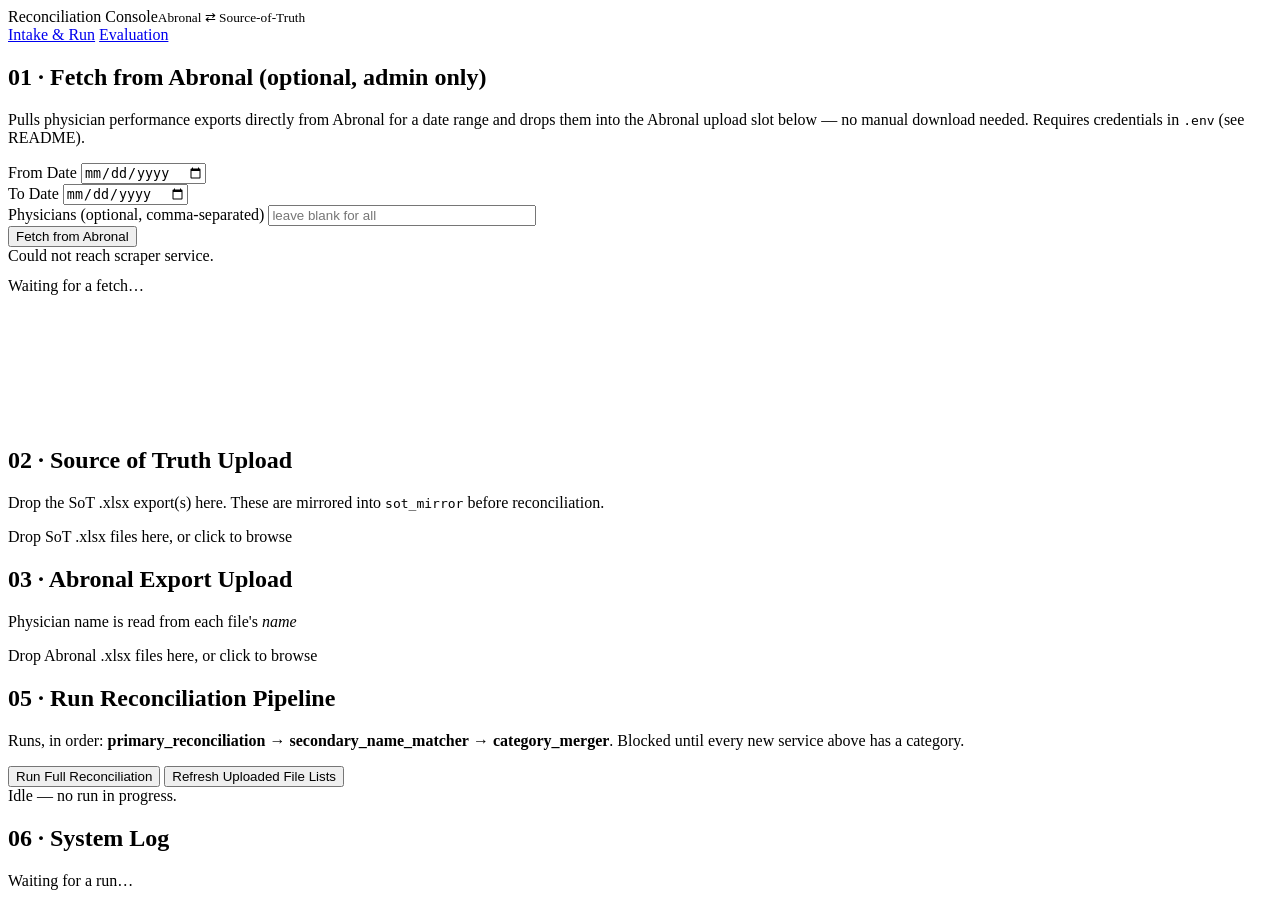
==== commit 03e84faf: "back track to before the reconciliation adjustment, but with changes made to the date range order (n" ====
--- a/frontend/index.html
+++ b/frontend/index.html
@@ -1,57 +1,529 @@
-<!doctype html>
+<!DOCTYPE html>
 <html lang="en">
-  <head>
-    <meta charset="UTF-8" />
-    <meta name="viewport" content="width=device-width, initial-scale=1.0" />
-    <title>Commission Dashboard</title>
-    <link rel="stylesheet" href="/styles.css" />
-  </head>
-  <body>
-    <main class="app">
-      <section class="panel">
-        <h1>Commission Export Control</h1>
-        <p>Use this form to send export dates and physician names to the PHP backend, avoiding the Tkinter date picker.</p>
-
-        <form id="export-form" class="form">
-          <label>
-            From date
-            <input id="fromDate" type="date" required />
-          </label>
-          <label>
-            To date
-            <input id="toDate" type="date" required />
-          </label>
-          <label>
-            Physicians (comma-separated)
-            <input id="physicians" type="text" placeholder="Dr. Ahmed, Dr. Sara" />
-          </label>
-          <button id="submit-btn" type="submit">Start export</button>
-        </form>
-
-        <p id="status" class="status"></p>
-
-        <h3>Recent export log</h3>
-        <pre id="log-box" class="log-box">Loading...</pre>
-      </section>
-
-      <section class="panel">
-        <h2>Stored Records</h2>
-        <table>
-          <thead>
-            <tr>
-              <th>Doctor</th>
-              <th>Service</th>
-              <th>Amount</th>
-              <th>Category</th>
-            </tr>
-          </thead>
-          <tbody id="records-body">
-            <tr><td colspan="4">Loading...</td></tr>
-          </tbody>
-        </table>
-      </section>
-    </main>
-
-    <script src="/app.js"></script>
-  </body>
+<head>
+<meta charset="UTF-8">
+<title>Reconciliation Console — Intake</title>
+<link rel="stylesheet" href="/static/style.css?v=7">
+</head>
+<body>
+<header class="masthead">
+  <div class="title">Reconciliation Console<small>Abronal ⇄ Source-of-Truth</small></div>
+  <div class="header-right">
+    <nav class="tabs">
+      <a href="/">Intake &amp; Run</a>
+      <a href="/evaluation">Evaluation</a>
+      <a href="/admin" id="adminTabLink" style="display:none;">Admin</a>
+    </nav>
+    <div class="user-chip" id="userChip"></div>
+  </div>
+</header>
+
+<main>
+  <div class="card" id="scrapeCard">
+    <h2>01 · Fetch from Abronal (optional, admin only)</h2>
+    <p class="meta-line">Pulls physician performance exports directly from Abronal for a date range and drops them into the Abronal upload slot below — no manual download needed. Requires credentials in <code>.env</code> (see README).</p>
+    <div class="filters-row">
+      <div class="field">
+        <label>From Date</label>
+        <input type="date" id="scrapeFrom">
+      </div>
+      <div class="field">
+        <label>To Date</label>
+        <input type="date" id="scrapeTo">
+      </div>
+      <div class="field">
+        <label>Physicians (optional, comma-separated)</label>
+        <input type="text" id="scrapePhysicians" placeholder="leave blank for all" style="width:260px;">
+      </div>
+      <div class="field">
+        <button id="scrapeBtn">Fetch from Abronal</button>
+      </div>
+    </div>
+    <div class="progress-wrap">
+      <div class="progress-bar"><div class="progress-fill" id="scrapeFill"></div></div>
+      <div class="progress-label" id="scrapeLabel">Idle — no fetch in progress.</div>
+    </div>
+    <div class="status-banner" id="scrapeBanner"></div>
+    <div class="log-window" id="scrapeLog" style="height:150px; margin-top:12px;">Waiting for a fetch…</div>
+  </div>
+
+  <div class="grid-2">
+    <div class="card">
+      <h2>02 · Source of Truth Upload</h2>
+      <p class="meta-line">Drop the SoT .xlsx export(s) here. These are mirrored into <code>sot_mirror</code> before reconciliation.</p>
+      <div class="dropzone" id="sotZone">Drop SoT .xlsx files here, or click to browse</div>
+      <input type="file" id="sotInput" accept=".xlsx" multiple style="display:none">
+      <div class="filelist" id="sotList"></div>
+    </div>
+
+    <div class="card">
+      <h2>03 · Abronal Export Upload</h2>
+      <p class="meta-line">Physician name is read from each file's <em>name</em> </p>
+      <div class="dropzone" id="abrZone">Drop Abronal .xlsx files here, or click to browse</div>
+      <input type="file" id="abrInput" accept=".xlsx" multiple style="display:none">
+      <div class="filelist" id="abrList"></div>
+    </div>
+  </div>
+
+  <div class="card" id="newServicesCard" style="display:none;">
+    <h2>04 · Categorize new services</h2>
+    <p class="meta-line">These services appear in the current uploads but are not in <code>dictionary.json</code>. Assign a category for each before running reconciliation (otherwise they would be stored as Other).</p>
+    <div class="table-scroll" style="max-height:320px;">
+      <table id="newServicesTable">
+        <thead>
+          <tr><th>Service</th><th>Source</th><th>Category</th></tr>
+        </thead>
+        <tbody></tbody>
+      </table>
+    </div>
+    <div class="actions">
+      <button id="saveCategoriesBtn">Save categories to dictionary</button>
+      <button id="refreshNewServicesBtn" class="secondary">Rescan uploads</button>
+    </div>
+    <div class="status-banner" id="newServicesBanner"></div>
+  </div>
+
+  <div class="card">
+    <h2>05 · Run Reconciliation Pipeline</h2>
+    <p class="meta-line">Runs, in order: <b>primary_reconciliation</b> → <b>secondary_name_matcher</b> → <b>category_merger</b>. Blocked until every new service above has a category.</p>
+    <div class="actions">
+      <button id="runBtn">Run Full Reconciliation</button>
+      <button id="refreshUploadsBtn" class="secondary">Refresh Uploaded File Lists</button>
+    </div>
+
+    <div class="progress-wrap">
+      <div class="progress-bar"><div class="progress-fill" id="progressFill"></div></div>
+      <div class="progress-label" id="progressLabel">Idle — no run in progress.</div>
+    </div>
+
+    <div class="status-banner" id="statusBanner"></div>
+  </div>
+
+  <div class="card">
+    <h2>06 · System Log</h2>
+    <div class="log-window" id="logWindow">Waiting for a run…</div>
+  </div>
+</main>
+
+<script>
+const API = "/api";
+
+function wireDropzone(zoneId, inputId, listId, endpoint) {
+  const zone = document.getElementById(zoneId);
+  const input = document.getElementById(inputId);
+  const list = document.getElementById(listId);
+
+  zone.addEventListener('click', () => input.click());
+  ['dragenter','dragover'].forEach(ev => zone.addEventListener(ev, e => { e.preventDefault(); zone.classList.add('drag'); }));
+  ['dragleave','drop'].forEach(ev => zone.addEventListener(ev, e => { e.preventDefault(); zone.classList.remove('drag'); }));
+  zone.addEventListener('drop', e => upload(e.dataTransfer.files));
+  input.addEventListener('change', e => upload(e.target.files));
+
+  async function upload(files) {
+    if (!files || !files.length) return;
+    const fd = new FormData();
+    for (const f of files) fd.append('files', f);
+    zone.textContent = 'Uploading…';
+    const res = await fetch(`${API}/pipeline/upload/${endpoint}`, { method: 'POST', body: fd });
+    const data = await res.json();
+    zone.textContent = `Drop more ${endpoint === 'sot' ? 'SoT' : 'Abronal'} .xlsx files here, or click to browse`;
+    refreshUploads();
+    refreshNewServices();
+  }
+}
+wireDropzone('sotZone', 'sotInput', 'sotList', 'sot');
+wireDropzone('abrZone', 'abrInput', 'abrList', 'abronal');
+
+const STEP_PROGRESS = {
+  'primary_reconciliation': 15,
+  'secondary_name_matcher': 55,
+  'category_merger': 80,
+};
+
+function wsUrl(path) {
+  const proto = location.protocol === 'https:' ? 'wss' : 'ws';
+  return `${proto}://${location.host}${path}`;
+}
+
+function saveIntakeUi() {
+  const state = {
+    scrapeFrom: document.getElementById('scrapeFrom').value,
+    scrapeTo: document.getElementById('scrapeTo').value,
+    scrapePhysicians: document.getElementById('scrapePhysicians').value,
+  };
+  fetch(`${API}/runtime/ui`, {
+    method: 'PUT',
+    headers: { 'Content-Type': 'application/json' },
+    body: JSON.stringify({ page: 'intake', state }),
+  }).catch(() => {});
+}
+
+['scrapeFrom', 'scrapeTo', 'scrapePhysicians'].forEach(id => {
+  const el = document.getElementById(id);
+  if (el) el.addEventListener('change', saveIntakeUi);
+});
+
+async function checkScraperConfig() {
+  const scrapeLabel = document.getElementById('scrapeLabel');
+  try {
+    const res = await fetch(`${API}/scraper/config-check`);
+    const data = await res.json();
+    if (!data.configured) {
+      scrapeLabel.textContent = 'Not configured — add BASE_URL / USERNAME / PASSWORD / ROLE to .env (see README).';
+    }
+  } catch (e) {
+    scrapeLabel.textContent = 'Could not reach scraper service.';
+  }
+}
+
+function applyScrapeLines(lines, { live } = { live: false }) {
+  const scrapeLog = document.getElementById('scrapeLog');
+  const scrapeFill = document.getElementById('scrapeFill');
+  const scrapeLabel = document.getElementById('scrapeLabel');
+  const scrapeBanner = document.getElementById('scrapeBanner');
+  const scrapeBtn = document.getElementById('scrapeBtn');
+  scrapeLog.textContent = '';
+  for (const line of lines) {
+    if (line.startsWith('SCRAPE_DONE::')) {
+      const success = line.endsWith('success');
+      scrapeFill.style.width = success ? '100%' : scrapeFill.style.width;
+      scrapeLabel.textContent = success ? 'Fetch complete.' : 'Fetch failed — see log.';
+      scrapeBanner.textContent = success
+        ? `Abronal export fetched successfully. Files are now in the Abronal upload list below.`
+        : `Fetch failed. Check the log window above for details.`;
+      scrapeBanner.className = 'status-banner show ' + (success ? 'success' : 'fail');
+      scrapeBtn.disabled = false;
+      if (!live) refreshUploads();
+      continue;
+    }
+    scrapeLog.textContent += line + '\n';
+    scrapeLabel.textContent = line;
+    if (line.startsWith('Launching')) scrapeFill.style.width = '10%';
+    if (line.startsWith('Logging in')) scrapeFill.style.width = '20%';
+    if (line.startsWith('Opening')) scrapeFill.style.width = '30%';
+    if (line.startsWith('Will export')) scrapeFill.style.width = '40%';
+    const m = line.match(/^\[(\d+)\/(\d+)\]/);
+    if (m) scrapeFill.style.width = (40 + (Number(m[1]) / Number(m[2])) * 55) + '%';
+  }
+  scrapeLog.scrollTop = scrapeLog.scrollHeight;
+}
+
+function watchScrape(batchId, { replayed } = { replayed: false }) {
+  const scrapeBtn = document.getElementById('scrapeBtn');
+  const scrapeLog = document.getElementById('scrapeLog');
+  const scrapeFill = document.getElementById('scrapeFill');
+  const scrapeLabel = document.getElementById('scrapeLabel');
+  const scrapeBanner = document.getElementById('scrapeBanner');
+  scrapeBtn.disabled = true;
+  if (!replayed) {
+    scrapeLog.textContent = '';
+    scrapeBanner.className = 'status-banner';
+    scrapeFill.style.width = '5%';
+    scrapeLabel.textContent = 'Starting fetch…';
+  }
+  const ws = new WebSocket(wsUrl(`/api/scraper/ws/${batchId}`));
+  let sawDone = false;
+  ws.onmessage = (evt) => {
+    const line = evt.data;
+    if (line.startsWith('SCRAPE_DONE::')) {
+      sawDone = true;
+      const success = line.endsWith('success');
+      scrapeFill.style.width = success ? '100%' : scrapeFill.style.width;
+      scrapeLabel.textContent = success ? 'Fetch complete.' : 'Fetch failed — see log.';
+      scrapeBanner.textContent = success
+        ? `Abronal export fetched successfully. Files are now in the Abronal upload list below.`
+        : `Fetch failed. Check the log window above for details.`;
+      scrapeBanner.className = 'status-banner show ' + (success ? 'success' : 'fail');
+      scrapeBtn.disabled = false;
+      ws.close();
+      refreshUploads();
+      refreshNewServices();
+      return;
+    }
+    scrapeLog.textContent += line + '\n';
+    scrapeLog.scrollTop = scrapeLog.scrollHeight;
+    scrapeLabel.textContent = line;
+    if (line.startsWith('Launching')) scrapeFill.style.width = '10%';
+    if (line.startsWith('Logging in')) scrapeFill.style.width = '20%';
+    if (line.startsWith('Opening')) scrapeFill.style.width = '30%';
+    if (line.startsWith('Will export')) scrapeFill.style.width = '40%';
+    const m = line.match(/^\[(\d+)\/(\d+)\]/);
+    if (m) scrapeFill.style.width = (40 + (Number(m[1]) / Number(m[2])) * 55) + '%';
+  };
+  ws.onerror = () => {
+    if (!sawDone) {
+      scrapeLabel.textContent = 'Connection lost — reopen Intake to resume log stream.';
+      scrapeBtn.disabled = false;
+    }
+  };
+}
+
+document.getElementById('scrapeBtn').addEventListener('click', async () => {
+  const fromDate = document.getElementById('scrapeFrom').value;
+  const toDate = document.getElementById('scrapeTo').value;
+  const physicansRaw = document.getElementById('scrapePhysicians').value.trim();
+  if (!fromDate || !toDate) {
+    alert('Pick a From and To date first.');
+    return;
+  }
+  saveIntakeUi();
+  const physicians = physicansRaw ? physicansRaw.split(',').map(s => s.trim()).filter(Boolean) : null;
+  const res = await fetch(`${API}/scraper/run`, {
+    method: 'POST',
+    headers: { 'Content-Type': 'application/json' },
+    body: JSON.stringify({ from_date: fromDate, to_date: toDate, physicians }),
+  });
+  const data = await res.json();
+  watchScrape(data.batch_id, { replayed: !!data.resumed });
+});
+
+function applyPipelineLines(lines) {
+  const logWindow = document.getElementById('logWindow');
+  const fill = document.getElementById('progressFill');
+  const label = document.getElementById('progressLabel');
+  const banner = document.getElementById('statusBanner');
+  const runBtn = document.getElementById('runBtn');
+  logWindow.textContent = '';
+  for (const line of lines) {
+    if (line.startsWith('PIPELINE_DONE::')) {
+      const success = line.endsWith('success');
+      fill.style.width = success ? '100%' : fill.style.width;
+      label.textContent = success ? 'Complete.' : 'Failed — see log.';
+      banner.textContent = success
+        ? `Reconciliation complete. Review results on the Evaluation page.`
+        : `Reconciliation failed. Check the log window above for details.`;
+      banner.className = 'status-banner show ' + (success ? 'success' : 'fail');
+      runBtn.disabled = false;
+      continue;
+    }
+    logWindow.textContent += line + '\n';
+    for (const [step, pct] of Object.entries(STEP_PROGRESS)) {
+      if (line.includes(step) || line.toLowerCase().includes(step.replace(/_/g, ' '))) {
+        fill.style.width = pct + '%';
+        label.textContent = line;
+      }
+    }
+    if (line.startsWith('STEP')) label.textContent = line;
+  }
+  logWindow.scrollTop = logWindow.scrollHeight;
+}
+
+function watchPipeline(batchId, { replayed } = { replayed: false }) {
+  const runBtn = document.getElementById('runBtn');
+  const logWindow = document.getElementById('logWindow');
+  const fill = document.getElementById('progressFill');
+  const label = document.getElementById('progressLabel');
+  const banner = document.getElementById('statusBanner');
+  runBtn.disabled = true;
+  if (!replayed) {
+    logWindow.textContent = '';
+    banner.className = 'status-banner';
+    fill.style.width = '2%';
+    label.textContent = 'Starting run…';
+  }
+  const ws = new WebSocket(wsUrl(`/api/pipeline/ws/${batchId}`));
+  let sawDone = false;
+  ws.onmessage = (evt) => {
+    const line = evt.data;
+    if (line.startsWith('PIPELINE_DONE::')) {
+      sawDone = true;
+      const success = line.endsWith('success');
+      fill.style.width = success ? '100%' : fill.style.width;
+      label.textContent = success ? 'Complete.' : 'Failed — see log.';
+      banner.textContent = success
+        ? `Reconciliation complete. Review results on the Evaluation page.`
+        : `Reconciliation failed. Check the log window above for details.`;
+      banner.className = 'status-banner show ' + (success ? 'success' : 'fail');
+      runBtn.disabled = false;
+      ws.close();
+      return;
+    }
+    logWindow.textContent += line + '\n';
+    logWindow.scrollTop = logWindow.scrollHeight;
+    for (const [step, pct] of Object.entries(STEP_PROGRESS)) {
+      if (line.includes(step) || line.toLowerCase().includes(step.replace(/_/g, ' '))) {
+        fill.style.width = pct + '%';
+        label.textContent = line;
+      }
+    }
+    if (line.startsWith('STEP')) label.textContent = line;
+  };
+  ws.onerror = () => {
+    if (!sawDone) {
+      label.textContent = 'Connection lost — reopen Intake to resume log stream.';
+      runBtn.disabled = false;
+    }
+  };
+}
+
+document.getElementById('runBtn').addEventListener('click', async () => {
+  const banner = document.getElementById('statusBanner');
+  const res = await fetch(`${API}/pipeline/run`, { method: 'POST' });
+  const data = await res.json();
+  if (res.status === 409) {
+    const detail = data.detail || {};
+    banner.className = 'status-banner show fail';
+    banner.textContent = detail.message || 'Categorize new services before running.';
+    await renderNewServices(detail);
+    document.getElementById('newServicesCard').scrollIntoView({ behavior: 'smooth', block: 'start' });
+    return;
+  }
+  if (!res.ok) {
+    banner.className = 'status-banner show fail';
+    banner.textContent = data.detail || 'Failed to start pipeline.';
+    return;
+  }
+  watchPipeline(data.batch_id, { replayed: !!data.resumed });
+});
+
+async function refreshUploads() {
+  const res = await fetch(`${API}/pipeline/uploads`);
+  const data = await res.json();
+  document.getElementById('sotList').innerHTML = data.sot.map(n => `<div>${n}</div>`).join('') || '<div>(none uploaded yet)</div>';
+  document.getElementById('abrList').innerHTML = data.abronal.map(n => `<div>${n}</div>`).join('') || '<div>(none uploaded yet)</div>';
+}
+document.getElementById('refreshUploadsBtn').addEventListener('click', async () => {
+  await refreshUploads();
+  await refreshNewServices();
+});
+
+let lastCategories = [];
+
+async function renderNewServices(payload) {
+  const card = document.getElementById('newServicesCard');
+  const tbody = document.querySelector('#newServicesTable tbody');
+  const services = (payload && payload.new_services) || [];
+  const categories = (payload && payload.categories) || lastCategories;
+  lastCategories = categories;
+  if (!services.length) {
+    card.style.display = 'none';
+    tbody.innerHTML = '';
+    document.getElementById('runBtn').disabled = false;
+    return;
+  }
+  card.style.display = '';
+  document.getElementById('runBtn').disabled = true;
+  const opts = categories.map(c => `<option value="${c}">${c}</option>`).join('');
+  tbody.innerHTML = services.map((s, i) => {
+    const name = typeof s === 'string' ? s : s.service;
+    const sources = (s.sources || []).join(', ') || '—';
+    return `<tr>
+      <td>${name}</td>
+      <td style="color:var(--muted);font-size:12px;">${sources}</td>
+      <td><select class="new-svc-cat" data-service="${String(name).replace(/"/g, '&quot;')}">${opts}</select></td>
+    </tr>`;
+  }).join('');
+  // Default select to Other if present
+  tbody.querySelectorAll('select.new-svc-cat').forEach(sel => {
+    if ([...sel.options].some(o => o.value === 'Other')) sel.value = 'Other';
+  });
+}
+
+async function refreshNewServices() {
+  try {
+    const res = await fetch(`${API}/pipeline/new-services`);
+    const data = await res.json();
+    if (!res.ok) return;
+    await renderNewServices(data);
+    const banner = document.getElementById('newServicesBanner');
+    if ((data.new_services || []).length) {
+      banner.className = 'status-banner show fail';
+      banner.textContent = `${data.new_services.length} new service(s) need a category before Run.`;
+    } else {
+      banner.className = 'status-banner';
+      banner.textContent = '';
+    }
+  } catch (e) { /* ignore */ }
+}
+
+document.getElementById('refreshNewServicesBtn').addEventListener('click', refreshNewServices);
+
+document.getElementById('saveCategoriesBtn').addEventListener('click', async () => {
+  const banner = document.getElementById('newServicesBanner');
+  const assignments = {};
+  document.querySelectorAll('select.new-svc-cat').forEach(sel => {
+    assignments[sel.dataset.service] = sel.value;
+  });
+  if (!Object.keys(assignments).length) {
+    banner.className = 'status-banner show fail';
+    banner.textContent = 'Nothing to save.';
+    return;
+  }
+  const res = await fetch(`${API}/pipeline/categorize-services`, {
+    method: 'POST',
+    headers: { 'Content-Type': 'application/json' },
+    body: JSON.stringify({ assignments }),
+  });
+  const data = await res.json();
+  if (!res.ok) {
+    banner.className = 'status-banner show fail';
+    banner.textContent = data.detail || 'Failed to save categories.';
+    return;
+  }
+  banner.className = 'status-banner show success';
+  banner.textContent = `Saved ${data.saved} service(s) to dictionary.json.`;
+  await renderNewServices(data.remaining || { new_services: [] });
+});
+
+checkScraperConfig();
+refreshUploads().then(refreshNewServices);
+restoreRuntime();
+
+async function restoreRuntime() {
+  try {
+    const res = await fetch(`${API}/runtime/status`);
+    const state = await res.json();
+    const ui = (state.ui && state.ui.intake) || {};
+    if (ui.scrapeFrom) document.getElementById('scrapeFrom').value = ui.scrapeFrom;
+    if (ui.scrapeTo) document.getElementById('scrapeTo').value = ui.scrapeTo;
+    if (ui.scrapePhysicians != null) document.getElementById('scrapePhysicians').value = ui.scrapePhysicians;
+
+    const scrape = state.scrape;
+    if (scrape && scrape.batch_id) {
+      if (scrape.from_date) document.getElementById('scrapeFrom').value = scrape.from_date;
+      if (scrape.to_date) document.getElementById('scrapeTo').value = scrape.to_date;
+      if (scrape.status === 'running') {
+        watchScrape(scrape.batch_id, { replayed: false });
+      } else {
+        applyScrapeLines(scrape.lines || []);
+      }
+    }
+
+    const pipe = state.pipeline;
+    if (pipe && pipe.batch_id) {
+      if (pipe.status === 'running') {
+        watchPipeline(pipe.batch_id, { replayed: false });
+      } else {
+        applyPipelineLines(pipe.lines || []);
+      }
+    }
+  } catch (e) {
+    /* ignore — fresh page */
+  }
+}
+
+// ── Auth: populate user chip, show Admin tab, wire logout ───────
+(async function initUserChip() {
+  const res = await fetch('/api/auth/me');
+  const data = await res.json();
+  if (!data.authenticated) { window.location.href = '/login'; return; }
+  if (data.role === 'user') { window.location.href = '/report'; return; }
+  document.querySelectorAll('nav.tabs a').forEach(a => {
+    a.classList.toggle('active', a.getAttribute('href') === '/');
+  });
+  const adminLink = document.getElementById('adminTabLink');
+  if (adminLink) adminLink.style.display = data.role === 'admin' ? '' : 'none';
+  const scrapeCard = document.getElementById('scrapeCard');
+  if (scrapeCard) scrapeCard.style.display = data.role === 'admin' ? '' : 'none';
+  const chip = document.getElementById('userChip');
+  if (chip) {
+    chip.innerHTML = `<span><b>${data.username}</b></span><span class="role-badge">${data.role}</span><button class="secondary" id="logoutBtn">Log Out</button>`;
+    document.getElementById('logoutBtn').addEventListener('click', async () => {
+      await fetch('/api/auth/logout', { method: 'POST' });
+      window.location.href = '/login';
+    });
+  }
+})();
+</script>
+</body>
 </html>
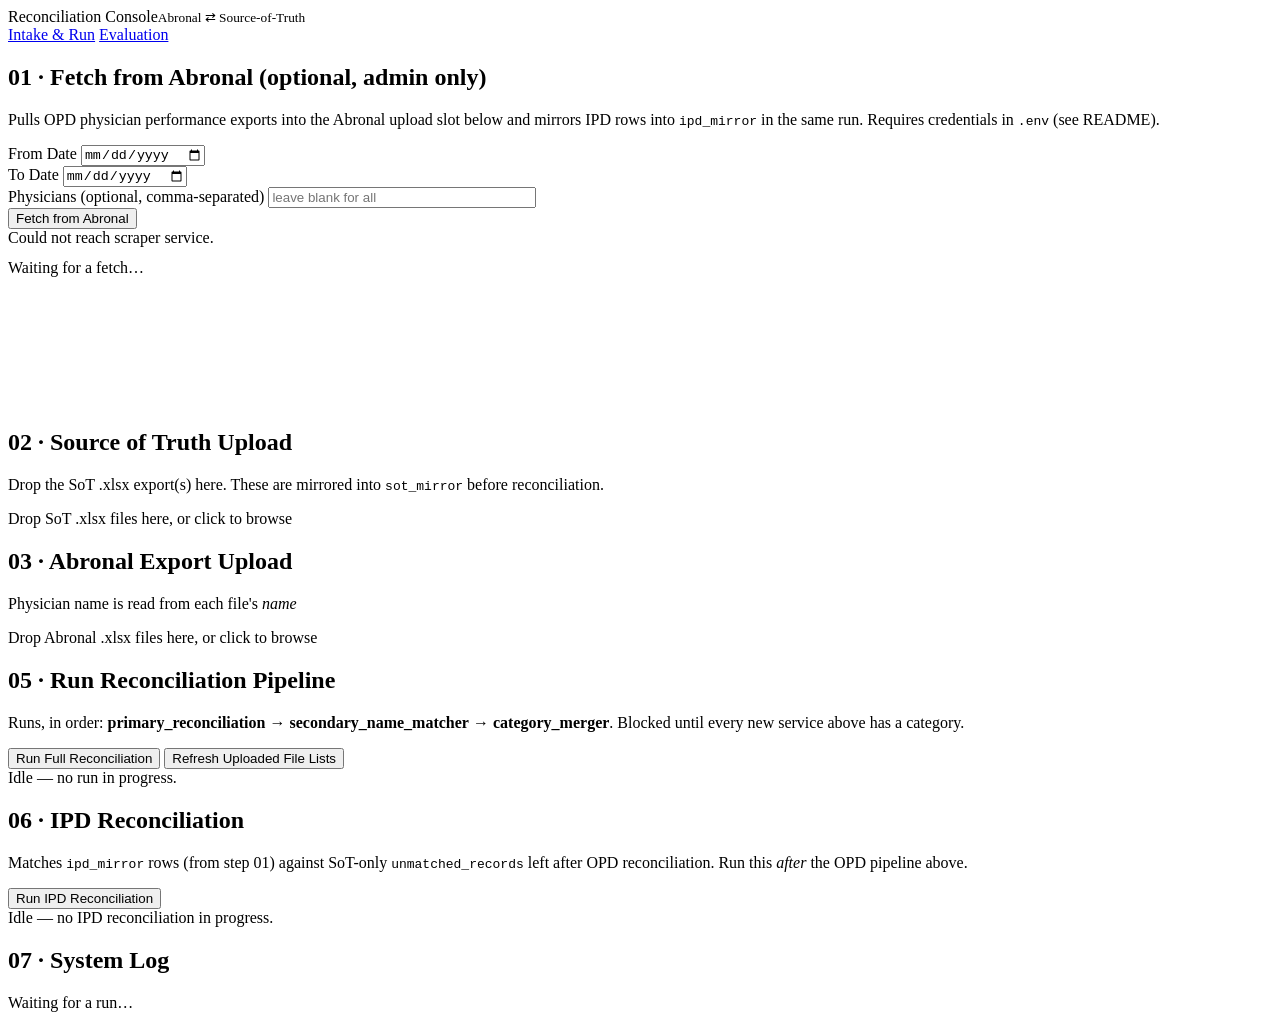
==== commit 636cb50b: "Implement IPD reconciliation feature and enhance scraping capabilities - Added support for IPD recon" ====
--- a/frontend/index.html
+++ b/frontend/index.html
@@ -3,7 +3,7 @@
 <head>
 <meta charset="UTF-8">
 <title>Reconciliation Console — Intake</title>
-<link rel="stylesheet" href="/static/style.css?v=7">
+<link rel="stylesheet" href="/static/style.css?v=8">
 </head>
 <body>
 <header class="masthead">
@@ -21,7 +21,7 @@
 <main>
   <div class="card" id="scrapeCard">
     <h2>01 · Fetch from Abronal (optional, admin only)</h2>
-    <p class="meta-line">Pulls physician performance exports directly from Abronal for a date range and drops them into the Abronal upload slot below — no manual download needed. Requires credentials in <code>.env</code> (see README).</p>
+    <p class="meta-line">Pulls OPD physician performance exports into the Abronal upload slot below and mirrors IPD rows into <code>ipd_mirror</code> in the same run. Requires credentials in <code>.env</code> (see README).</p>
     <div class="filters-row">
       <div class="field">
         <label>From Date</label>
@@ -67,7 +67,7 @@
 
   <div class="card" id="newServicesCard" style="display:none;">
     <h2>04 · Categorize new services</h2>
-    <p class="meta-line">These services appear in the current uploads but are not in <code>dictionary.json</code>. Assign a category for each before running reconciliation (otherwise they would be stored as Other).</p>
+    <p class="meta-line">These services appear in current uploads or the IPD mirror but are not in <code>dictionary.json</code>. Assign a category for each before running reconciliation (otherwise they would be stored as Other).</p>
     <div class="table-scroll" style="max-height:320px;">
       <table id="newServicesTable">
         <thead>
@@ -100,7 +100,20 @@
   </div>
 
   <div class="card">
-    <h2>06 · System Log</h2>
+    <h2>06 · IPD Reconciliation</h2>
+    <p class="meta-line">Matches <code>ipd_mirror</code> rows (from step 01) against SoT-only <code>unmatched_records</code> left after OPD reconciliation. Run this <em>after</em> the OPD pipeline above.</p>
+    <div class="actions">
+      <button id="ipdReconBtn">Run IPD Reconciliation</button>
+    </div>
+    <div class="progress-wrap">
+      <div class="progress-bar"><div class="progress-fill" id="ipdProgressFill"></div></div>
+      <div class="progress-label" id="ipdProgressLabel">Idle — no IPD reconciliation in progress.</div>
+    </div>
+    <div class="status-banner" id="ipdStatusBanner"></div>
+  </div>
+
+  <div class="card">
+    <h2>07 · System Log</h2>
     <div class="log-window" id="logWindow">Waiting for a run…</div>
   </div>
 </main>
@@ -137,7 +150,12 @@
 const STEP_PROGRESS = {
   'primary_reconciliation': 15,
   'secondary_name_matcher': 55,
-  'category_merger': 80,
+  'category_merger': 90,
+};
+
+const IPD_STEP_PROGRESS = {
+  'ipd_reconciliation': 50,
+  'category_merger': 85,
 };
 
 function wsUrl(path) {
@@ -189,7 +207,7 @@
       scrapeFill.style.width = success ? '100%' : scrapeFill.style.width;
       scrapeLabel.textContent = success ? 'Fetch complete.' : 'Fetch failed — see log.';
       scrapeBanner.textContent = success
-        ? `Abronal export fetched successfully. Files are now in the Abronal upload list below.`
+        ? `Abronal fetch complete — OPD files are in the upload list; IPD rows mirrored to ipd_mirror.`
         : `Fetch failed. Check the log window above for details.`;
       scrapeBanner.className = 'status-banner show ' + (success ? 'success' : 'fail');
       scrapeBtn.disabled = false;
@@ -231,7 +249,7 @@
       scrapeFill.style.width = success ? '100%' : scrapeFill.style.width;
       scrapeLabel.textContent = success ? 'Fetch complete.' : 'Fetch failed — see log.';
       scrapeBanner.textContent = success
-        ? `Abronal export fetched successfully. Files are now in the Abronal upload list below.`
+        ? `Abronal fetch complete — OPD files are in the upload list; IPD rows mirrored to ipd_mirror.`
         : `Fetch failed. Check the log window above for details.`;
       scrapeBanner.className = 'status-banner show ' + (success ? 'success' : 'fail');
       scrapeBtn.disabled = false;
@@ -376,12 +394,153 @@
   watchPipeline(data.batch_id, { replayed: !!data.resumed });
 });
 
+function applyIpdReconLines(lines) {
+  const logWindow = document.getElementById('logWindow');
+  const fill = document.getElementById('ipdProgressFill');
+  const label = document.getElementById('ipdProgressLabel');
+  const banner = document.getElementById('ipdStatusBanner');
+  const btn = document.getElementById('ipdReconBtn');
+  logWindow.textContent = '';
+  for (const line of lines) {
+    if (line.startsWith('IPD_RECON_DONE::')) {
+      const success = line.endsWith('success');
+      fill.style.width = success ? '100%' : fill.style.width;
+      label.textContent = success ? 'IPD reconciliation complete.' : 'IPD reconciliation failed — see log.';
+      banner.textContent = success
+        ? 'IPD reconciliation complete. Review results on the Evaluation page.'
+        : 'IPD reconciliation failed. Check the system log below.';
+      banner.className = 'status-banner show ' + (success ? 'success' : 'fail');
+      btn.disabled = false;
+      continue;
+    }
+    logWindow.textContent += line + '\n';
+    for (const [step, pct] of Object.entries(IPD_STEP_PROGRESS)) {
+      if (line.includes(step) || line.toLowerCase().includes(step.replace(/_/g, ' '))) {
+        fill.style.width = pct + '%';
+        label.textContent = line;
+      }
+    }
+    if (line.startsWith('Starting IPD')) {
+      fill.style.width = '10%';
+      label.textContent = line;
+    }
+  }
+  logWindow.scrollTop = logWindow.scrollHeight;
+}
+
+function watchIpdReconcile(batchId, { replayed } = { replayed: false }) {
+  const btn = document.getElementById('ipdReconBtn');
+  const logWindow = document.getElementById('logWindow');
+  const fill = document.getElementById('ipdProgressFill');
+  const label = document.getElementById('ipdProgressLabel');
+  const banner = document.getElementById('ipdStatusBanner');
+  btn.disabled = true;
+  if (!replayed) {
+    logWindow.textContent = '';
+    banner.className = 'status-banner';
+    fill.style.width = '5%';
+    label.textContent = 'Starting IPD reconciliation…';
+  }
+  const ws = new WebSocket(wsUrl(`/api/pipeline/ipd-reconcile/ws/${batchId}`));
+  let sawDone = false;
+  ws.onmessage = (evt) => {
+    const line = evt.data;
+    if (line.startsWith('IPD_RECON_DONE::')) {
+      sawDone = true;
+      const success = line.endsWith('success');
+      fill.style.width = success ? '100%' : fill.style.width;
+      label.textContent = success ? 'IPD reconciliation complete.' : 'IPD reconciliation failed — see log.';
+      banner.textContent = success
+        ? 'IPD reconciliation complete. Review results on the Evaluation page.'
+        : 'IPD reconciliation failed. Check the system log below.';
+      banner.className = 'status-banner show ' + (success ? 'success' : 'fail');
+      btn.disabled = false;
+      ws.close();
+      return;
+    }
+    logWindow.textContent += line + '\n';
+    logWindow.scrollTop = logWindow.scrollHeight;
+    for (const [step, pct] of Object.entries(IPD_STEP_PROGRESS)) {
+      if (line.includes(step) || line.toLowerCase().includes(step.replace(/_/g, ' '))) {
+        fill.style.width = pct + '%';
+        label.textContent = line;
+      }
+    }
+    if (line.startsWith('Starting IPD')) {
+      fill.style.width = '10%';
+      label.textContent = line;
+    }
+  };
+  ws.onerror = () => {
+    if (!sawDone) {
+      label.textContent = 'Connection lost — reopen Intake to resume log stream.';
+      btn.disabled = false;
+    }
+  };
+}
+
+document.getElementById('ipdReconBtn').addEventListener('click', async () => {
+  const banner = document.getElementById('ipdStatusBanner');
+  const res = await fetch(`${API}/pipeline/ipd-reconcile`, { method: 'POST' });
+  const data = await res.json();
+  if (res.status === 409) {
+    const detail = data.detail || {};
+    banner.className = 'status-banner show fail';
+    banner.textContent = detail.message || 'Categorize new services before running IPD reconciliation.';
+    await renderNewServices(detail);
+    document.getElementById('newServicesCard').scrollIntoView({ behavior: 'smooth', block: 'start' });
+    return;
+  }
+  if (!res.ok) {
+    banner.className = 'status-banner show fail';
+    banner.textContent = data.detail || 'Failed to start IPD reconciliation.';
+    return;
+  }
+  watchIpdReconcile(data.batch_id, { replayed: !!data.resumed });
+});
+
 async function refreshUploads() {
   const res = await fetch(`${API}/pipeline/uploads`);
   const data = await res.json();
-  document.getElementById('sotList').innerHTML = data.sot.map(n => `<div>${n}</div>`).join('') || '<div>(none uploaded yet)</div>';
-  document.getElementById('abrList').innerHTML = data.abronal.map(n => `<div>${n}</div>`).join('') || '<div>(none uploaded yet)</div>';
-}
+  document.getElementById('sotList').innerHTML = renderUploadList('sot', data.sot);
+  document.getElementById('abrList').innerHTML = renderUploadList('abronal', data.abronal);
+}
+
+function escHtml(s) {
+  return String(s ?? '').replace(/[&<>"']/g, c => (
+    { '&': '&amp;', '<': '&lt;', '>': '&gt;', '"': '&quot;', "'": '&#39;' }[c]
+  ));
+}
+
+function renderUploadList(kind, names) {
+  if (!names || !names.length) return '<div>(none uploaded yet)</div>';
+  return names.map(n => `
+    <div class="file-row">
+      <span class="file-name" title="${escHtml(n)}">${escHtml(n)}</span>
+      <button type="button" class="secondary file-remove" data-kind="${kind}" data-name="${escHtml(n)}">Remove</button>
+    </div>
+  `).join('');
+}
+
+document.addEventListener('click', async (e) => {
+  const btn = e.target.closest('.file-remove');
+  if (!btn) return;
+  const kind = btn.dataset.kind;
+  const name = btn.dataset.name;
+  const res = await fetch(
+    `${API}/pipeline/uploads/${kind}/${encodeURIComponent(name)}`,
+    { method: 'DELETE' }
+  );
+  if (!res.ok) {
+    const d = await res.json().catch(() => ({}));
+    const banner = document.getElementById('statusBanner');
+    banner.className = 'status-banner show fail';
+    banner.textContent = d.detail || 'Failed to remove file.';
+    return;
+  }
+  await refreshUploads();
+  await refreshNewServices();
+});
 document.getElementById('refreshUploadsBtn').addEventListener('click', async () => {
   await refreshUploads();
   await refreshNewServices();
@@ -399,14 +558,18 @@
     card.style.display = 'none';
     tbody.innerHTML = '';
     document.getElementById('runBtn').disabled = false;
+    const ipdBtn = document.getElementById('ipdReconBtn');
+    if (ipdBtn) ipdBtn.disabled = false;
     return;
   }
   card.style.display = '';
   document.getElementById('runBtn').disabled = true;
+  const ipdBtn = document.getElementById('ipdReconBtn');
+  if (ipdBtn) ipdBtn.disabled = true;
   const opts = categories.map(c => `<option value="${c}">${c}</option>`).join('');
   tbody.innerHTML = services.map((s, i) => {
     const name = typeof s === 'string' ? s : s.service;
-    const sources = (s.sources || []).join(', ') || '—';
+    const sources = (s.sources || []).map(x => x.toUpperCase()).join(', ') || '—';
     return `<tr>
       <td>${name}</td>
       <td style="color:var(--muted);font-size:12px;">${sources}</td>
@@ -495,6 +658,15 @@
         watchPipeline(pipe.batch_id, { replayed: false });
       } else {
         applyPipelineLines(pipe.lines || []);
+      }
+    }
+
+    const ipd = state.ipd_reconcile;
+    if (ipd && ipd.batch_id) {
+      if (ipd.status === 'running') {
+        watchIpdReconcile(ipd.batch_id, { replayed: false });
+      } else {
+        applyIpdReconLines(ipd.lines || []);
       }
     }
   } catch (e) {
